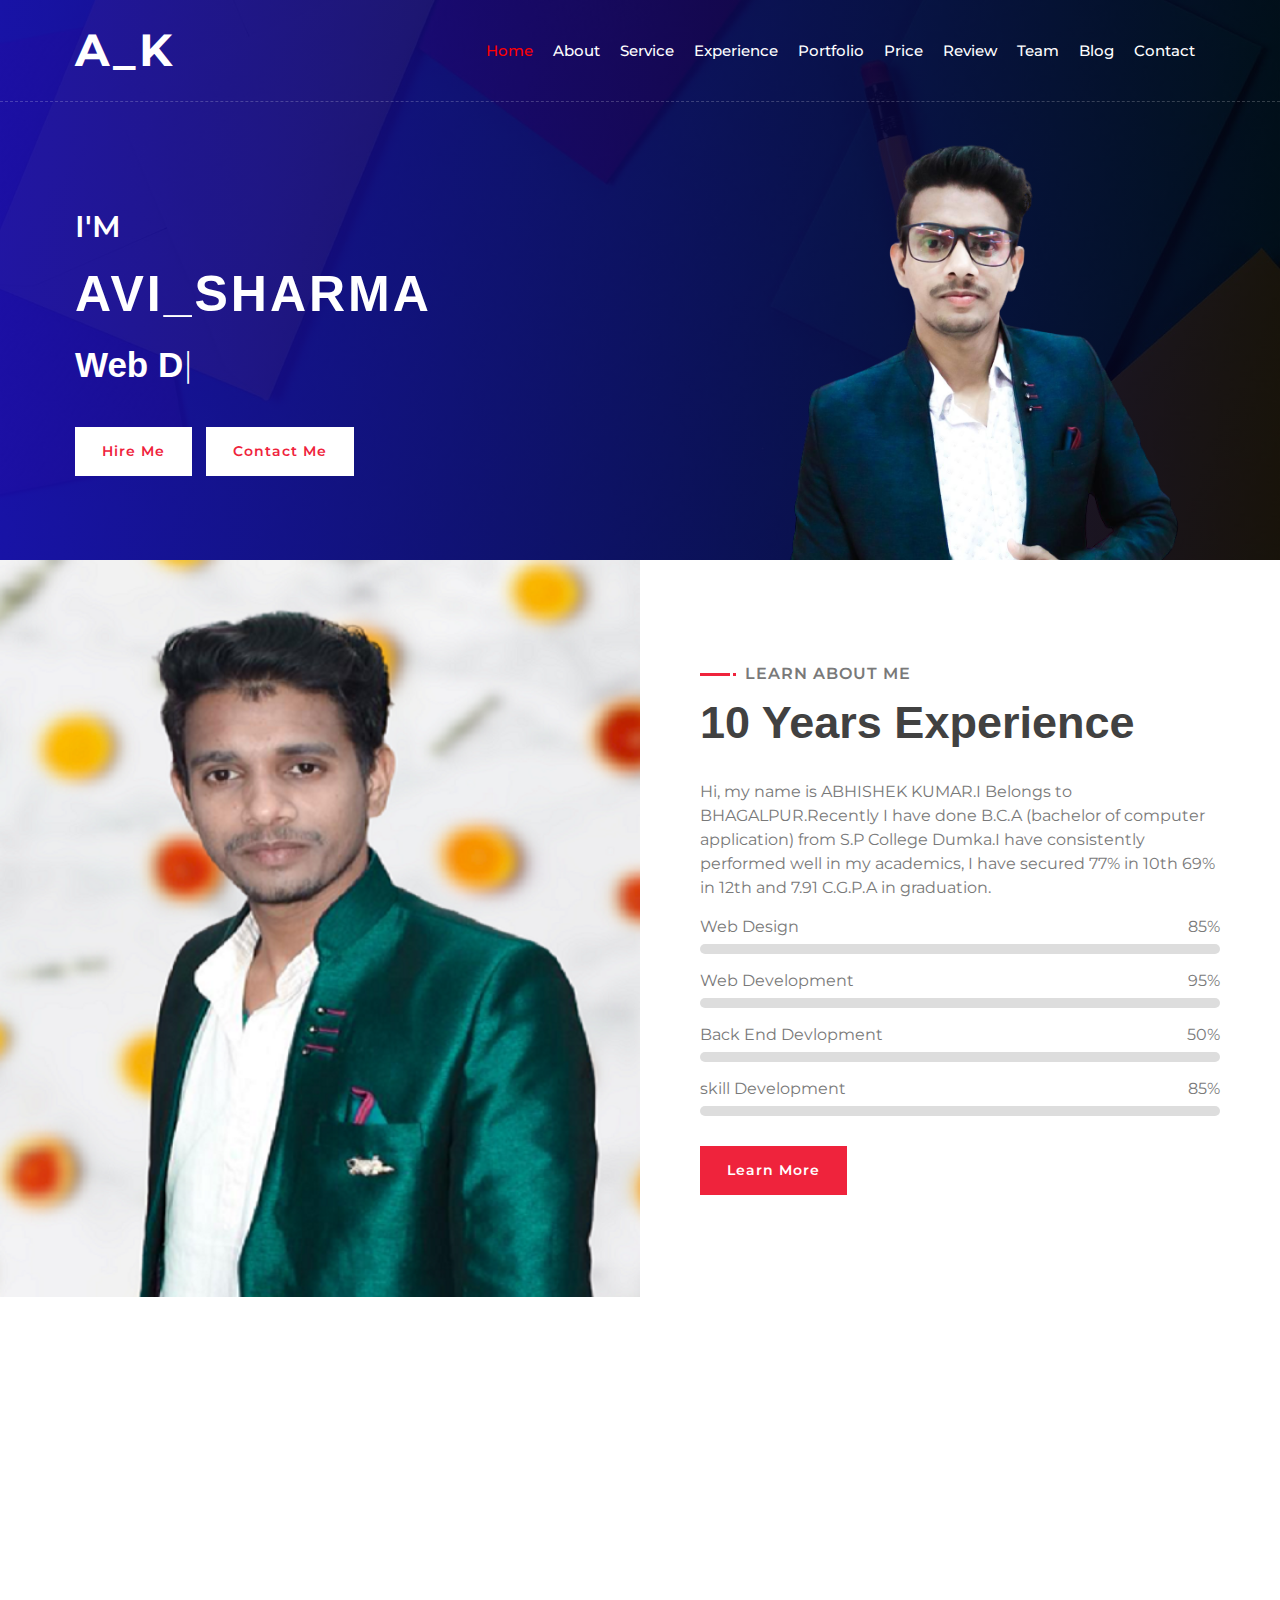
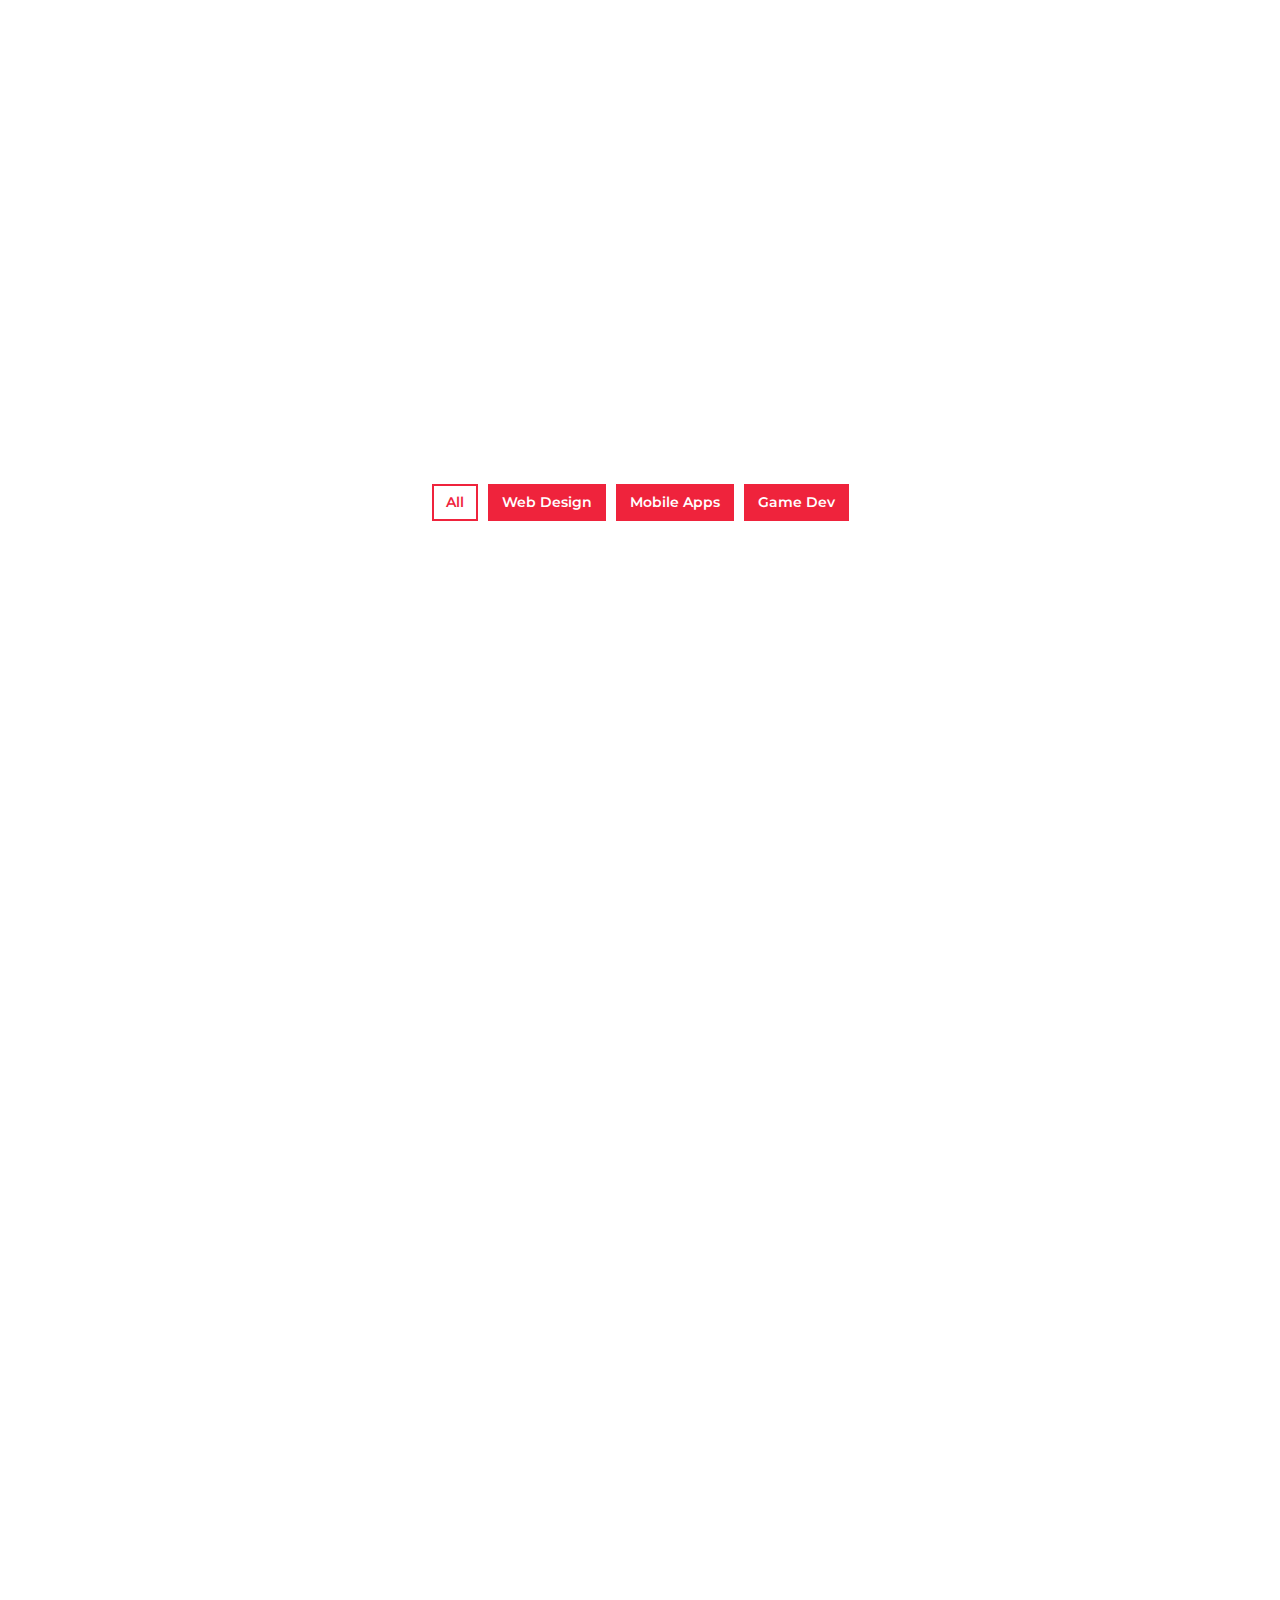
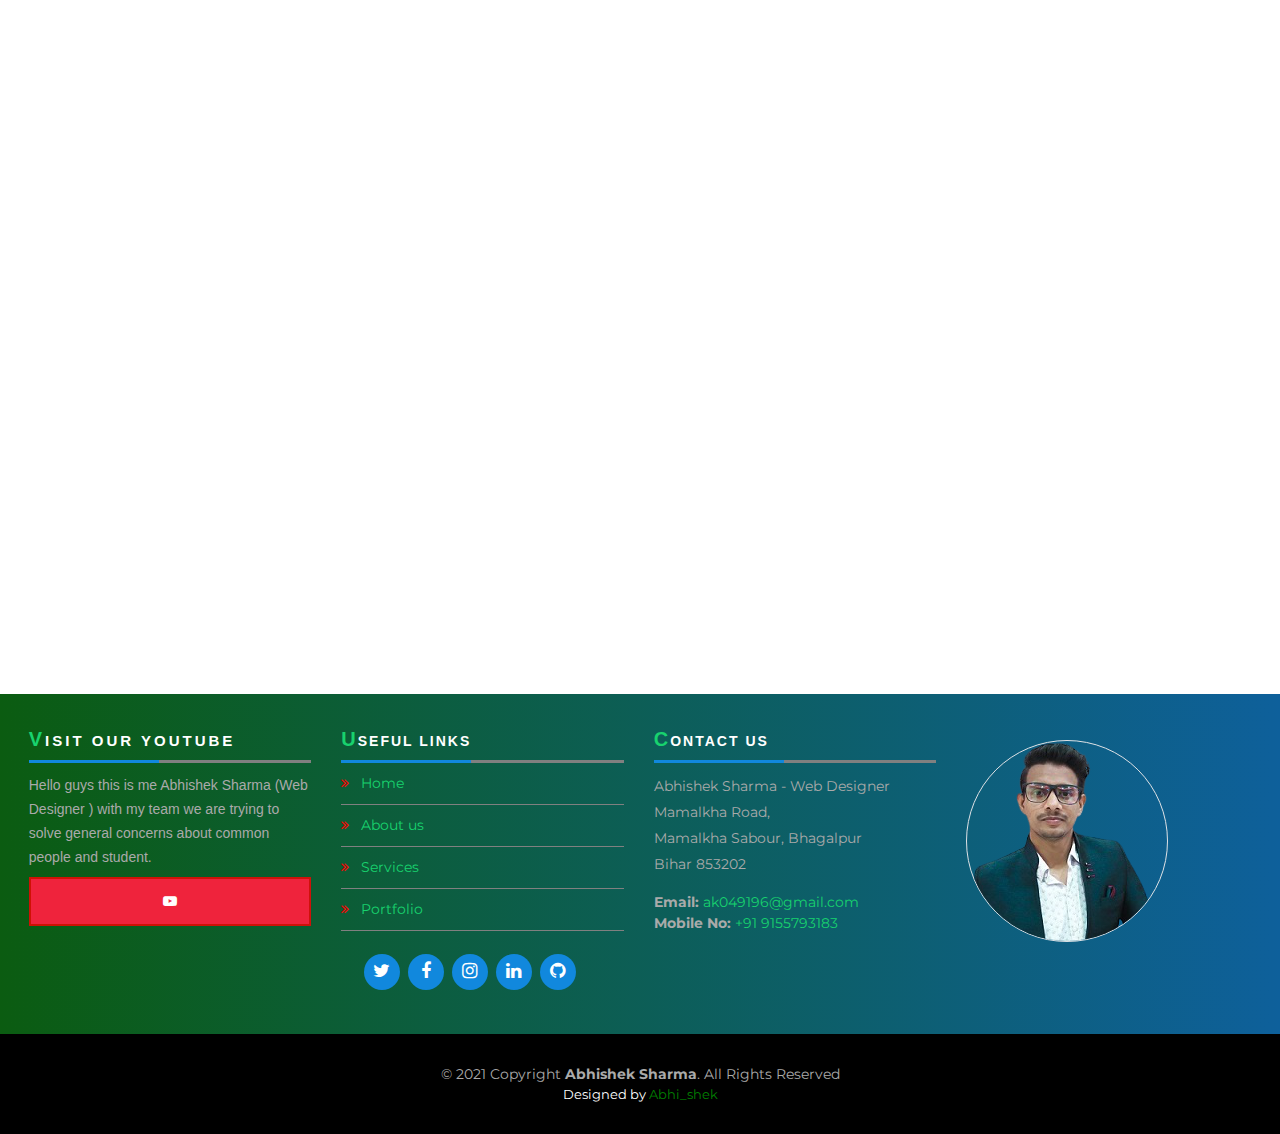
==== index.html @ 97dd0972 "abhishek" ====
<!DOCTYPE html>
<html lang="en">
    <head>
        <meta charset="utf-8">
        <title>Abhishek sharma</title>
        <meta content="width=device-width, initial-scale=1.0" name="viewport">
        <meta content="ABHISHEK KUMAR" name="keywords">
        <meta content="ABHISHEK KUMAR" name="description">

        <!-- Favicon -->

        <link href="img/favicon.png" rel="icon">

        <!-- Google Font -->
        <link href="https://fonts.googleapis.com/css2?family=Montserrat:wght@300;400;500;600;700&display=swap" rel="stylesheet">

        <!-- CSS Libraries -->
        <link href="https://stackpath.bootstrapcdn.com/bootstrap/4.4.1/css/bootstrap.min.css" rel="stylesheet">
        <link href="https://cdnjs.cloudflare.com/ajax/libs/font-awesome/5.10.0/css/all.min.css" rel="stylesheet">
        <link href="lib/animate/animate.min.css" rel="stylesheet">
        <link href="lib/owlcarousel/assets/owl.carousel.min.css" rel="stylesheet">
        <link href="lib/lightbox/css/lightbox.min.css" rel="stylesheet">
        <link rel="stylesheet" href="https://cdnjs.cloudflare.com/ajax/libs/font-awesome/4.7.0/css/font-awesome.min.css">
        <link rel="stylesheet" href="https://www.w3schools.com/w3css/4/w3.css">

        <!-- Template Stylesheet -->
        <link href="css/style.css" rel="stylesheet">
    </head>

    <body data-spy="scroll" data-target=".navbar" data-offset="51">
        <!-- Nav Bar Start -->
        <div class="navbar navbar-expand-lg bg-light navbar-light">
            <div class="container-fluid">
                <a href="index.html" class="navbar-brand">A_K</a>
                <button type="button" class="navbar-toggler" data-toggle="collapse" data-target="#navbarCollapse">
                    <span class="navbar-toggler-icon"></span>
                </button>

                <div class="collapse navbar-collapse justify-content-between" id="navbarCollapse">
                    <div class="navbar-nav ml-auto">
                        <a href="#home" class="nav-item nav-link active">Home</a>
                        <a href="#about" class="nav-item nav-link">About</a>
                        <a href="#service" class="nav-item nav-link">Service</a>
                        <a href="#experience" class="nav-item nav-link">Experience</a>
                        <a href="#portfolio" class="nav-item nav-link">Portfolio</a>
                        <a href="#price" class="nav-item nav-link">Price</a>
                        <a href="#review" class="nav-item nav-link">Review</a>
                        <a href="#team" class="nav-item nav-link">Team</a>
                        <a href="#blog" class="nav-item nav-link">Blog</a>
                        <a href="#contact" class="nav-item nav-link">Contact</a>
                    </div>
                </div>
            </div>
        </div>
        <!-- Nav Bar End -->


        <!-- Hero Start -->
        <div class="hero" id="home">
            <div class="container-fluid">
                <div class="row align-items-center">
                    <div class="col-sm-12 col-md-6">
                        <div class="hero-content">
                            <div class="hero-text">
                                <p>I'M</p>
                                <h1>AVI_SHARMA</h1>
                                <h2></h2>
                                <div class="typed-text">Web Designer, Web Developer, Front End Developer, Back End Developer</div>
                            </div>
                            <div class="hero-btn">
                                <a class="btn" href="#contact">Hire Me</a>
                                <a class="btn" href="#contact">Contact Me</a>
                            </div>
                        </div>
                    </div>
                    <div class="col-sm-12 col-md-6 d-none d-md-block">
                        <div class="hero-image">
                            <img src="img/hero.png" alt="Hero Image">
                        </div>
                    </div>
                </div>
            </div>
        </div>
        <!-- Hero End -->


        <!-- About Start -->
        <div class="about wow fadeInUp" data-wow-delay="0.1s" id="about">
            <div class="container-fluid">
                <div class="row align-items-center">
                    <div class="col-lg-6">
                        <div class="about-img">
                            <img src="img/about.png" alt="Image">
                        </div>
                    </div>
                    <div class="col-lg-6">
                        <div class="about-content">
                            <div class="section-header text-left">
                                <p>Learn About Me</p>
                                <h2>10 Years Experience</h2>
                            </div>
                            <div class="about-text">
                                <p>
                                   Hi, my name is ABHISHEK KUMAR.I Belongs to BHAGALPUR.Recently I have done B.C.A (bachelor of computer application) from S.P College Dumka.I have consistently performed well in my academics, I have secured 77% in 10th 69% in 12th and 7.91 C.G.P.A in graduation.
                                </p>
                            </div>
                            <div class="skills">
                                <div class="skill-name">
                                    <p>Web Design</p><p>85%</p>
                                </div>
                                <div class="progress">
                                    <div class="progress-bar" role="progressbar" aria-valuenow="85" aria-valuemin="0" aria-valuemax="100"></div>
                                </div>
                                <div class="skill-name">
                                    <p>Web Development</p><p>95%</p>
                                </div>
                                <div class="progress">
                                    <div class="progress-bar" role="progressbar" aria-valuenow="95" aria-valuemin="0" aria-valuemax="100"></div>
                                </div>
                                <div class="skill-name">
                                    <p>Back End Devlopment</p><p>50%</p>
                                </div>
                                <div class="progress">
                                    <div class="progress-bar" role="progressbar" aria-valuenow="50" aria-valuemin="0" aria-valuemax="50"></div>
                                </div>
                                <div class="skill-name">
                                    <p>skill Development</p><p>85%</p>
                                </div>
                                <div class="progress">
                                    <div class="progress-bar" role="progressbar" aria-valuenow="85" aria-valuemin="0" aria-valuemax="100"></div>
                                </div>
                            </div>
                            <a class="btn" href="#about">Learn More</a>
                        </div>
                    </div>
                </div>
            </div>
        </div>
        <!-- About End -->
        
        
        <!-- Service Start -->
        <div class="service" id="service">
            <div class="container">
                <div class="section-header text-center wow zoomIn" data-wow-delay="0.1s">
                    <p>What I do</p>
                    <h2>Awesome Quality Services</h2>
                </div>
                <div class="row">
                    <div class="col-lg-6 wow fadeInUp" data-wow-delay="0.0s">
                        <div class="service-item">
                            <div class="service-icon">
                                <i class="fa fa-laptop"></i>
                            </div>
                            <div class="service-text">
                                <h3>Web Design</h3>
                                <p>
                                    Web design encompasses many different skills and disciplines in the production and maintenance of websites.
                                </p>
                            </div>
                        </div>
                    </div>
                    <div class="col-lg-6 wow fadeInUp" data-wow-delay="0.2s">
                        <div class="service-item">
                            <div class="service-icon">
                                <i class="fa fa-globe"></i>
                            </div>
                            <div class="service-text">
                                <h3>Web Development</h3>
                                <p>
                                    Web development is the work involved in developing a website for the Internet or an intranet.
                                </p>
                            </div>
                        </div>
                    </div>
                    <div class="col-lg-6 wow fadeInUp" data-wow-delay="0.4s">
                        <div class="service-item">
                            <div class="service-icon">
                                <i class="fab fa-android"></i>
                            </div>
                            <div class="service-text">
                                <h3>Back End Development</h3>
                                <p>
                                    Back end development refers to the server side of an application and everything that communicates between the database and the browser.
                                </p>
                            </div>
                        </div>
                    </div>
                    <div class="col-lg-6 wow fadeInUp" data-wow-delay="0.6s">
                        <div class="service-item">
                            <div class="service-icon">
                                <i class="fab fa-apple"></i>
                            </div>
                            <div class="service-text">
                                <h3>RESPONSIVE WEB DESIGN</h3>
                                <p>
                                    Responsive web design is an approach to web design that makes web pages render well on a variety of devices and window or screen sizes from minimum to maximum
                                </p>
                            </div>
                        </div>
                    </div>
                </div>
            </div>
        </div>
        <!-- Service End -->
        
        
         <!-- Experience Start -->
        <div class="experience" id="experience">
            <div class="container">
                <header class="section-header text-center wow zoomIn" data-wow-delay="0.1s">
                    <p>My Resume</p>
                    <h2>Working Experience</h2>
                </header>
                <div class="timeline">
                    <div class="timeline-item left wow slideInLeft" data-wow-delay="0.1s">
                        <div class="timeline-text">
                            <div class="timeline-date">2014 - 2015</div>
                            <h2>10<sup>Th</sup> Pass Out</h2>
                            <h4>Tulsipur High School, Bihar 853202.</h4>
                            <p>
                                Course Type: Full Time, University/School: M High School Tulsipur, Board Of Education: State Board, Percentage: 77.2 %.
                            </p>
                        </div>
                    </div>
                    <div class="timeline-item right wow slideInRight" data-wow-delay="0.1s">
                        <div class="timeline-text">
                            <div class="timeline-date">2015 - 2017</div>
                            <h2>12<sup>Th</sup>science</h2>
                            <h4>Marwari College Bhagalpur, 812001.</h4>
                            <p>
                                Course Type: Full Time, University/School: Marwari College Bhagalpur, Board Of Education: B.S.E.B PATNA, Percentage: 68.4 %.
                            </p>
                        </div>
                    </div>
                    <div class="timeline-item left wow slideInLeft" data-wow-delay="0.1s">
                        <div class="timeline-text">
                            <div class="timeline-date">2017 - 2020</div>
                            <h2>Graduation(B.C.A)</h2>
                            <h4>S.P College Dumka, 814101</h4>
                            <p>
                                Course Type: Full Time, University/School: S.P College Dumka , Board Of Education: S.K.M.U Dumka, Percentage: 73 %.
                            </p>
                        </div>
                    </div>
                    <div class="timeline-item right wow slideInRight" data-wow-delay="0.1s">
                        <div class="timeline-text">
                            <div class="timeline-date">2020 - 2023</div>
                            <h2>Post Graducation(M.C.A)</h2>
                            <h4>Graphic Era University, Dehradun</h4>
                            <p>
                                I have 6 Month Computer Application Experience.
                            </p>
                        </div>
                    </div>
                </div>
            </div>
        </div>
        <!-- Job Experience End -->
        
        
        <!-- Banner Start -->
        <div class="banner wow zoomIn" data-wow-delay="0.1s">
            <div class="container">
                <div class="section-header text-center">
                    <p>Reasonable Price</p>
                    <h2>Get A <span>Special</span> Price</h2>
                </div>
                <div class="container banner-text">
                    <p>
                        Lorem ipsum dolor sit amet, consectetur adipiscing elit. Phasellus nec pretium mi. Curabitur facilisis ornare velit non vulputate. Aliquam metus tortor, auctor id gravida condimentum, viverra quis sem. Curabitur non nisl nec nisi scelerisque maximus. 
                    </p>
                    <a class="btn">Pricing Plan</a>
                </div>
            </div>
        </div>
        <!-- Banner End -->


        <!-- Portfolio Start -->
        <div class="portfolio" id="portfolio">
            <div class="container">
                <div class="section-header text-center wow zoomIn" data-wow-delay="0.1s">
                    <p>My Portfolio</p>
                    <h2>My Excellent Portfolio</h2>
                </div>
                <div class="row">
                    <div class="col-12">
                        <ul id="portfolio-filter">
                            <li data-filter="*" class="filter-active">All</li>
                            <li data-filter=".filter-1">Web Design</li>
                            <li data-filter=".filter-2">Mobile Apps</li>
                            <li data-filter=".filter-3">Game Dev</li>
                        </ul>
                    </div>
                </div>
                <div class="row portfolio-container">
                    <div class="col-lg-4 col-md-6 col-sm-12 portfolio-item filter-1 wow fadeInUp" data-wow-delay="0.0s">
                        <div class="portfolio-wrap">
                            <div class="portfolio-img">
                                <img src="img/portfolio-1.jpg" alt="Image">
                            </div>
                            <div class="portfolio-text">
                                <h3>HELMET MAN INDIA </h3>
                                <a class="btn" href="img/portfolio-1.jpg" data-lightbox="portfolio">+</a>
                            </div>
                        </div>
                    </div>
                    <div class="col-lg-4 col-md-6 col-sm-12 portfolio-item filter-2 wow fadeInUp" data-wow-delay="0.2s">
                        <div class="portfolio-wrap">
                            <div class="portfolio-img">
                                <img src="img/portfolio-2.jpg" alt="Image">
                            </div>
                            <div class="portfolio-text">
                                <h3>Product Landing Page</h3>
                                <a class="btn" href="img/portfolio-2.jpg" data-lightbox="portfolio">+</a>
                            </div>
                        </div>
                    </div>
                    <div class="col-lg-4 col-md-6 col-sm-12 portfolio-item filter-3 wow fadeInUp" data-wow-delay="0.4s">
                        <div class="portfolio-wrap">
                            <div class="portfolio-img">
                                <img src="img/portfolio-3.jpg" alt="Image">
                            </div>
                            <div class="portfolio-text">
                                <h3>JavaScript quiz game</h3>
                                <a class="btn" href="img/portfolio-3.jpg" data-lightbox="portfolio">+</a>
                            </div>
                        </div>
                    </div>
                    <div class="col-lg-4 col-md-6 col-sm-12 portfolio-item filter-1 wow fadeInUp" data-wow-delay="0.6s">
                        <div class="portfolio-wrap">
                            <div class="portfolio-img">
                                <img src="img/portfolio-4.jpg" alt="Image">
                            </div>
                            <div class="portfolio-text">
                                <h3>JavaScript drawing</h3>
                                <a class="btn" href="img/portfolio-4.jpg" data-lightbox="portfolio">+</a>
                            </div>
                        </div>
                    </div>
                    <div class="col-lg-4 col-md-6 col-sm-12 portfolio-item filter-2 wow fadeInUp" data-wow-delay="0.8s">
                        <div class="portfolio-wrap">
                            <div class="portfolio-img">
                                <img src="img/portfolio-5.jpg" alt="Image">
                            </div>
                            <div class="portfolio-text">
                                <h3>Social Mobile Apps</h3>
                                <a class="btn" href="img/portfolio-5.jpg" data-lightbox="portfolio">+</a>
                            </div>
                        </div>
                    </div>
                    <div class="col-lg-4 col-md-6 col-sm-12 portfolio-item filter-3 wow fadeInUp" data-wow-delay="1s">
                        <div class="portfolio-wrap">
                            <div class="portfolio-img">
                                <img src="img/portfolio-6.jpg" alt="Image">
                            </div>
                            <div class="portfolio-text">
                                <h3>Company Website</h3>
                                <a class="btn" href="img/portfolio-6.jpg" data-lightbox="portfolio">+</a>
                            </div>
                        </div>
                    </div>
                </div>
            </div>
        </div>
        <!-- Portfolio End -->
        
        
        <!-- Banner Start -->
        <div class="banner wow zoomIn" data-wow-delay="0.1s">
            <div class="container">
                <div class="section-header text-center">
                    <p>Awesome Discount</p>
                    <h2>Get <span>30%</span> Discount</h2>
                </div>
                <div class="container banner-text">
                    <p>
                        Lorem ipsum dolor sit amet, consectetur adipiscing elit. Phasellus nec pretium mi. Curabitur facilisis ornare velit non vulputate. Aliquam metus tortor, auctor id gravida condimentum, viverra quis sem. Curabitur non nisl nec nisi scelerisque maximus. 
                    </p>
                    <a class="btn">Order Now</a>
                </div>
            </div>
        </div>
        <!-- Banner End -->
        
        
        <!-- Price Start -->
        <div class="price" id="price">
            <div class="container">
                <div class="section-header text-center wow zoomIn" data-wow-delay="0.1s">
                    <p>Pricing Plan</p>
                    <h2>Affordable Price</h2>
                </div>
                <div class="row">
                    <div class="col-md-4 wow fadeInUp" data-wow-delay="0.5s">
                        <div class="price-item">
                            <div class="price-header">
                                <div class="price-title">
                                    <h2>Basic</h2>
                                </div>
                                <div class="price-prices">
                                    <h2><small>$</small>49<span>/ mo</span></h2>
                                </div>
                            </div>
                            <div class="price-body">
                                <div class="price-description">
                                    <ul>
                                        <li>Bootstrap 4</li>
                                        <li>Font Awesome 5</li>
                                        <li>Responsive Design</li>
                                        <li>Browser Compatibility</li>
                                        <li>Easy To Use</li>
                                    </ul>
                                </div>
                            </div>
                            <div class="price-footer">
                                <div class="price-action">
                                    <a class="btn" href="">Order Now</a>
                                </div>
                            </div>
                        </div>
                    </div>
                    <div class="col-md-4 wow fadeInUp" data-wow-delay="0.0s">
                        <div class="price-item featured-item">
                            <div class="price-header">
                                <div class="price-title">
                                    <h2>Standard</h2>
                                </div>
                                <div class="price-prices">
                                    <h2><small>$</small>99<span>/ mo</span></h2>
                                </div>
                            </div>
                            <div class="price-body">
                                <div class="price-description">
                                    <ul>
                                        <li>Bootstrap 4</li>
                                        <li>Font Awesome 5</li>
                                        <li>Responsive Design</li>
                                        <li>Browser Compatibility</li>
                                        <li>Easy To Use</li>
                                    </ul>
                                </div>
                            </div>
                            <div class="price-footer">
                                <div class="price-action">
                                    <a class="btn" href="">Order Now</a>
                                </div>
                            </div>
                        </div>
                    </div>
                    <div class="col-md-4 wow fadeInUp" data-wow-delay="0.5s">
                        <div class="price-item">
                            <div class="price-header">
                                <div class="price-title">
                                    <h2>Premium</h2>
                                </div>
                                <div class="price-prices">
                                    <h2><small>$</small>149<span>/ mo</span></h2>
                                </div>
                            </div>
                            <div class="price-body">
                                <div class="price-description">
                                    <ul>
                                        <li>Bootstrap 4</li>
                                        <li>Font Awesome 5</li>
                                        <li>Responsive Design</li>
                                        <li>Browser Compatibility</li>
                                        <li>Easy To Use</li>
                                    </ul>
                                </div>
                            </div>
                            <div class="price-footer">
                                <div class="price-action">
                                    <a class="btn" href="">Order Now</a>
                                </div>
                            </div>
                        </div>
                    </div>
                </div>
            </div>
        </div>
        <!-- Price End -->
        
        
        <!-- Testimonial Start -->
        <div class="testimonial wow fadeInUp" data-wow-delay="0.1s" id="review">
            <div class="container">
                <div class="testimonial-icon">
                    <i class="fa fa-quote-left"></i>
                </div>
                <div class="owl-carousel testimonials-carousel">
                    <div class="testimonial-item">
                        <div class="testimonial-img">
                            <img src="img/testimonial-1.jpg" alt="Image">
                        </div>
                        <div class="testimonial-text">
                            <p>
                                Lorem ipsum dolor sit amet consec adipis elit. Etiam accums lacus eget velit tincid, quis suscip justo dictum. Lorem ipsum dolor sit amet consec adipis elit.
                            </p>
                            <h3>Customer Name</h3>
                            <h4>Profession</h4>
                        </div>
                    </div>
                    <div class="testimonial-item">
                        <div class="testimonial-img">
                            <img src="img/testimonial-2.jpg" alt="Image">
                        </div>
                        <div class="testimonial-text">
                            <p>
                                Lorem ipsum dolor sit amet consec adipis elit. Etiam accums lacus eget velit tincid, quis suscip justo dictum. Lorem ipsum dolor sit amet consec adipis elit.
                            </p>
                            <h3>Customer Name</h3>
                            <h4>Profession</h4>
                        </div>
                    </div>
                    <div class="testimonial-item">
                        <div class="testimonial-img">
                            <img src="img/testimonial-3.jpg" alt="Image">
                        </div>
                        <div class="testimonial-text">
                            <p>
                                Lorem ipsum dolor sit amet consec adipis elit. Etiam accums lacus eget velit tincid, quis suscip justo dictum. Lorem ipsum dolor sit amet consec adipis elit.
                            </p>
                            <h3>Customer Name</h3>
                            <h4>Profession</h4>
                        </div>
                    </div>
                </div>
            </div>
        </div>
        <!-- Testimonial End -->


        <!-- Team Start -->
        <div class="team" id="team">
            <div class="container">
                <div class="section-header text-center wow zoomIn" data-wow-delay="0.1s">
                    <p>My Team</p>
                    <h2>Expert Team Members</h2>
                </div>
                <div class="row">
                    <div class="col-lg-6 wow fadeInUp" data-wow-delay="0.0s">
                        <div class="team-item">
                            <div class="team-img">
                                <img src="img/team-1.jpg" alt="Image">
                            </div>
                            <div class="team-text">
                                <h2>Mollie Ross</h2>
                                <h4>Web Designer</h4>
                                <p>
                                    Lorem ipsum dolor sit amet consec adipis elit. Etiam accum lacus
                                </p>
                                <div class="team-social">
                                    <a class="btn" href=""><i class="fab fa-twitter"></i></a>
                                    <a class="btn" href=""><i class="fab fa-facebook-f"></i></a>
                                    <a class="btn" href=""><i class="fab fa-linkedin-in"></i></a>
                                    <a class="btn" href=""><i class="fab fa-instagram"></i></a>
                                </div>
                            </div>
                        </div>
                    </div>
                    <div class="col-lg-6 wow fadeInUp" data-wow-delay="0.2s">
                        <div class="team-item">
                            <div class="team-img">
                                <img src="img/team-2.jpg" alt="Image">
                            </div>
                            <div class="team-text">
                                <h2>Dylan Adams</h2>
                                <h4>Web Developer</h4>
                                <p>
                                    Lorem ipsum dolor sit amet consec adipis elit. Etiam accum lacus
                                </p>
                                <div class="team-social">
                                    <a class="btn" href=""><i class="fab fa-twitter"></i></a>
                                    <a class="btn" href=""><i class="fab fa-facebook-f"></i></a>
                                    <a class="btn" href=""><i class="fab fa-linkedin-in"></i></a>
                                    <a class="btn" href=""><i class="fab fa-instagram"></i></a>
                                </div>
                            </div>
                        </div>
                    </div>
                    <div class="col-lg-6 wow fadeInUp" data-wow-delay="0.4s">
                        <div class="team-item">
                            <div class="team-img">
                                <img src="img/team-3.jpg" alt="Image">
                            </div>
                            <div class="team-text">
                                <h2>Jennifer Page</h2>
                                <h4>Apps Designer</h4>
                                <p>
                                    Lorem ipsum dolor sit amet consec adipis elit. Etiam accum lacus
                                </p>
                                <div class="team-social">
                                    <a class="btn" href=""><i class="fab fa-twitter"></i></a>
                                    <a class="btn" href=""><i class="fab fa-facebook-f"></i></a>
                                    <a class="btn" href=""><i class="fab fa-linkedin-in"></i></a>
                                    <a class="btn" href=""><i class="fab fa-instagram"></i></a>
                                </div>
                            </div>
                        </div>
                    </div>
                    <div class="col-lg-6 wow fadeInUp" data-wow-delay="0.6s">
                        <div class="team-item">
                            <div class="team-img">
                                <img src="img/team-4.jpg" alt="Image">
                            </div>
                            <div class="team-text">
                                <h2>Josh Dunn</h2>
                                <h4>Apps Developer</h4>
                                <p>
                                    Lorem ipsum dolor sit amet consec adipis elit. Etiam accum lacus
                                </p>
                                <div class="team-social">
                                    <a class="btn" href=""><i class="fab fa-twitter"></i></a>
                                    <a class="btn" href=""><i class="fab fa-facebook-f"></i></a>
                                    <a class="btn" href=""><i class="fab fa-linkedin-in"></i></a>
                                    <a class="btn" href=""><i class="fab fa-instagram"></i></a>
                                </div>
                            </div>
                        </div>
                    </div>
                </div>
            </div>
        </div>
        <!-- Team End -->
        
        
        <!-- Contact Start -->
        <div class="contact wow fadeInUp" data-wow-delay="0.1s" id="contact">
            <div class="container-fluid">
                <div class="container">
                    <div class="row align-items-center">
                        <div class="col-md-4"></div>
                        <div class="col-md-8">
                            <div class="contact-form">
                                <div id="success"></div>
                                <form name="sentMessage" id="contactForm" novalidate="novalidate">
                                    <div class="control-group">
                                        <input type="text" class="form-control" id="name" placeholder="Your Name" required="required" data-validation-required-message="Please enter your name" />
                                        <p class="help-block"></p>
                                    </div>
                                    <div class="control-group">
                                        <input type="email" class="form-control" id="email" placeholder="Your Email" required="required" data-validation-required-message="Please enter your email" />
                                        <p class="help-block"></p>
                                    </div>
                                    <div class="control-group">
                                        <input type="text" class="form-control" id="subject" placeholder="Subject" required="required" data-validation-required-message="Please enter a subject" />
                                        <p class="help-block"></p>
                                    </div>
                                    <div class="control-group">
                                        <textarea class="form-control" id="message" placeholder="Message" required="required" data-validation-required-message="Please enter your message"></textarea>
                                        <p class="help-block"></p>
                                    </div>
                                    <div>
                                        <button class="btn" type="submit" id="sendMessageButton">Send Message</button>
                                    </div>
                                </form>
                            </div>
                        </div>
                    </div>
                </div>
            </div>
        </div>
        <!-- Contact End -->


        <!-- Blog Start -->
        <div class="blog" id="blog">
            <div class="container">
                <div class="section-header text-center wow zoomIn" data-wow-delay="0.1s">
                    <p>From Blog</p>
                    <h2>Latest Articles</h2>
                </div>
                <div class="row">
                    <div class="col-lg-6">
                        <div class="blog-item wow fadeInUp" data-wow-delay="0.1s">
                            <div class="blog-img">
                                <img src="img/blog-1.jpg" alt="Blog">
                            </div>
                            <div class="blog-text">
                                <h2>Lorem ipsum dolor sit amet</h2>
                                <div class="blog-meta">
                                    <p><i class="far fa-user"></i>Admin</p>
                                    <p><i class="far fa-list-alt"></i>Web Design</p>
                                    <p><i class="far fa-calendar-alt"></i>01-Jan-2045</p>
                                    <p><i class="far fa-comments"></i>5</p>
                                </div>
                                <p>
                                    Lorem ipsum dolor sit amet elit. Nullam commodo mattis mi. Nullam eu erat lectus. Proin viverra risus vitae luctus. Proin ut ante, vitae sapien. Fusce sem ac erat rhoncus, ornare mattis nisl massa et eros vitae pulvin
                                </p>
                                <a class="btn" href="">Read More <i class="fa fa-angle-right"></i></a>
                            </div>
                        </div>
                    </div>
                    <div class="col-lg-6">
                        <div class="blog-item wow fadeInUp" data-wow-delay="0.3s">
                            <div class="blog-img">
                                <img src="img/blog-2.jpg" alt="Blog">
                            </div>
                            <div class="blog-text">
                                <h2>Lorem ipsum dolor sit amet</h2>
                                <div class="blog-meta">
                                    <p><i class="far fa-user"></i>Admin</p>
                                    <p><i class="far fa-list-alt"></i>Apps Design</p>
                                    <p><i class="far fa-calendar-alt"></i>01-Jan-2045</p>
                                    <p><i class="far fa-comments"></i>10</p>
                                </div>
                                <p>
                                    Lorem ipsum dolor sit amet elit. Nullam commodo mattis mi. Nullam eu erat lectus. Proin viverra risus vitae luctus. Proin ut ante, vitae sapien. Fusce sem ac erat rhoncus, ornare mattis nisl massa et eros vitae pulvin
                                </p>
                                <a class="btn" href="">Read More <i class="fa fa-angle-right"></i></a>
                            </div>
                        </div>
                    </div>
                </div>
            </div>
        </div>
        <!-- Blog End -->


        <!-- Footer Start -->
        <footer id="footer" >
            <div class="footer-top">
              <div class="container-fluid m-lg-1">
                <div class="row">
                  <div class="col-lg-3 col-md-6 footer-info">
                    <h4 style="font-size: 15px;font-weight: 700;letter-spacing: 3px;">Visit our youtube</h4>
                    <p>Hello guys this is me Abhishek Sharma (Web Designer ) with my team we are trying to solve general concerns about common people and student.
                      </p>
                    <a href="" class="btn btn-block mt-2 w3-hover-shadow" target="_blank" style="background:rgba(255, 0, 0,0.8);color:white"><i class="fa fa-youtube-play" aria-hidden="true"></i></a>
                  </div>
                  <div class="col-lg-3 col-md-6 footer-links ">
                    <h4>Useful Links</h4>
                    <ul>
                      <li><i class="fa fa-angle-double-right"></i> <a href="index.html" class="js-scroll">Home</a></li>
                      <li><i class="fa fa-angle-double-right"></i> <a href="#about" class="js-scroll">About us</a></li>
                      <li><i class="fa fa-angle-double-right"></i> <a href="#service" class="js-scroll">Services</a></li>
                      <li><i class="fa fa-angle-double-right"></i> <a href="#portfolio" class="js-scroll">Portfolio</a></li>
                    </ul>
                    <div class="social-links mt-4 ml-4">
                      <a href="https://twitter.com/Abhishe92434847" class="twitter" target="_blank"><i class="fa fa-twitter"></i></a>
                      <a href="https://www.facebook.com/ak049196" class="facebook" target="_blank"><i class="fa fa-facebook"></i></a>
                      <a href="https://www.instagram.com/avi_abhi_shek_" class="instagram" target="_blank"><i class="fa fa-instagram"></i></a>
                      <a href="https://www.linkedin.com/in/abhishek-kumar-649356211" class="linkedin" target="_blank"><i class="fa fa-linkedin"></i></a>
                      <a href="https://github.com/Abhi049196/Abhi049196.git" class="github" target="_blank"><i class="fa fa-github"></i></a>
                    </div>
                  </div>
                  <div class="col-lg-3 col-md-6 footer-contact">
                    <h4>Contact Us</h4>
                    <p>Abhishek Sharma - Web Designer <br>
                      Mamalkha Road, <br>
                      Mamalkha Sabour, Bhagalpur<br>
                      Bihar 853202 <br></p>
                    
                    <strong>Email:</strong> <a href="mailto:ak049196@gmail.com"> ak049196@gmail.com</a><br>
                    <strong>Mobile No:</strong> <a href="tel:9155793183"> +91 9155793183</a><br>
                  </p>
                </div>
                <div class="col-lg-3 col-md-6">
                  <img src="img/logo.png" alt="" class="img-fluid w3-hide-small w3-hide-medium rounded-circle border mt-4">
                </div>
              </div>
            </div>
          </div>
          <div class="container">
            <div class="copyright">
              &copy; 2021 Copyright <strong>Abhishek Sharma</strong>. All Rights Reserved
            </div>
            <div class="credits">
              Designed by <a href="http://abhishekkumarsharma.xyz/" target="_blank">Abhi_shek</a>
            </div>
          </div>
          </footer>
        <!-- Footer End -->
        
        
        <!-- Back to top button -->
        <a href="#" class="btn back-to-top"><i class="fa fa-chevron-up"></i></a>
        
        
        <!-- Pre Loader -->
        <div id="loader" class="show">
            <div class="loader"></div>
        </div>

        
        <!-- JavaScript Libraries -->
        <script src="https://code.jquery.com/jquery-3.4.1.min.js"></script>
        <script src="https://stackpath.bootstrapcdn.com/bootstrap/4.4.1/js/bootstrap.bundle.min.js"></script>
        <script src="lib/easing/easing.min.js"></script>
        <script src="lib/wow/wow.min.js"></script>
        <script src="lib/waypoints/waypoints.min.js"></script>
        <script src="lib/typed/typed.min.js"></script>
        <script src="lib/owlcarousel/owl.carousel.min.js"></script>
        <script src="lib/isotope/isotope.pkgd.min.js"></script>
        <script src="lib/lightbox/js/lightbox.min.js"></script>
        
        <!-- Contact Javascript File -->
        <script src="mail/jqBootstrapValidation.min.js"></script>
        <script src="mail/contact.js"></script>

        <!-- Template Javascript -->
        <script src="js/main.js"></script>
    </body>
</html>
---- css/style.css ----
/*******************************/
/********* General CSS *********/
/*******************************/
body {
    color: #797979;
    background: #ffffff;
    font-family: 'Montserrat', sans-serif;
}

h1,
h2, 
h3, 
h4,
h5, 
h6 {
    color: #414141;
}

a {
    color: #313131;
    transition: .3s;
}

a:hover,
a:active,
a:focus {
    color: #EF233C;
    outline: none;
    text-decoration: none;
}

.btn:focus,
.form-control:focus {
    box-shadow: none;
}

.container-fluid {
    max-width: 1366px;
}

.btn {
    padding: 12px 25px;
    font-size: 14px;
    font-weight: 600;
    letter-spacing: 1px;
    color: #ffffff;
    background: #EF233C;
    border: 2px solid transparent;
    border-radius: 0;
    box-shadow: inset 0 0 0 50px #EF233C;
    transition: ease-out 0.3s;
    -webkit-transition: ease-out 0.3s;
    -moz-transition: ease-out 0.3s;
}

.btn:hover {
    color: #EF233C;
    background: transparent;
    box-shadow: inset 0 0 0 0 #EF233C;
    border-color: #EF233C;
}

#loader {
    position: fixed;
    top: 0;
    right: 0;
    bottom: 0;
    left: 0;
    display: flex;
    align-items: center;
    justify-content: center;
    background: #ffffff;
    opacity: 0;
    visibility: hidden;
    -webkit-transition: opacity .3s ease-out, visibility 0s linear .3s;
    -o-transition: opacity .3s ease-out, visibility 0s linear .3s;
    transition: opacity .3s ease-out, visibility 0s linear .3s;
    z-index: 999;
}

#loader.show {
    -webkit-transition: opacity .6s ease-out, visibility 0s linear 0s;
    -o-transition: opacity .6s ease-out, visibility 0s linear 0s;
    transition: opacity .6s ease-out, visibility 0s linear 0s;
    visibility: visible;
    opacity: 1;
}

#loader .loader {
    position: relative;
    width: 45px;
    height: 45px;
    border: 5px solid #dddddd;
    border-top: 5px solid #EF233C;
    border-radius: 50%;
    -webkit-animation: spin 2s linear infinite;
    animation: spin 2s linear infinite;
}

@-webkit-keyframes spin {
    0% { -webkit-transform: rotate(0deg); }
    100% { -webkit-transform: rotate(360deg); }
}

@keyframes spin {
    0% { transform: rotate(0deg); }
    100% { transform: rotate(360deg); }
}

.back-to-top {
    position: fixed;
    display: none;
    width: 44px;
    height: 44px;
    padding: 8px 0;
    text-align: center;
    line-height: 1;
    font-size: 22px;
    right: 15px;
    bottom: 15px;
    z-index: 9;
}

.back-to-top i {
    color: #ffffff;
}

.back-to-top:hover i {
    color: #414141;
}


/**********************************/
/*********** Nav Bar CSS **********/
/**********************************/
.navbar {
    position: relative;
    transition: .5s;
    z-index: 999;
}

.navbar.nav-sticky {
    position: fixed;
    top: 0;
    width: 100%;
    box-shadow: 0 2px 5px rgba(0, 0, 0, .3);
}

.navbar .navbar-brand {
    margin: 0;
    font-size: 45px;
    line-height: 0px;
    font-weight: 700;
    letter-spacing: 2px;
    transition: .5s;
    
}

.navbar .navbar-brand img {
    max-width: 100%;
    max-height: 40px;
}

.navbar .dropdown-menu {
    margin-top: 0;
    border: 0;
    border-radius: 0;
    background: #f8f9fa;
}

@media (min-width: 992px) {
    .navbar {
        position: absolute;
        width: 100%;
        padding: 30px 60px;
        background: transparent !important;
        border-bottom: 1px dashed rgba(256, 256, 256, .2);
        z-index: 9;
    }
    
    .navbar.nav-sticky {
        padding: 10px 60px;
        background: #ffffff !important;
    }
    
    .navbar .navbar-brand {
        color: #ffffff;
    }
    
    .navbar.nav-sticky .navbar-brand {
        color: #EF233C;
    }

    .navbar-light .navbar-nav .nav-link,
    .navbar-light .navbar-nav .nav-link:focus {
        padding: 10px 10px 8px 10px;
        color: #ffffff;
        font-size: 15px;
        font-weight: 500;
    }
    
    .navbar-light.nav-sticky .navbar-nav .nav-link,
    .navbar-light.nav-sticky .navbar-nav .nav-link:focus {
        color: #414141;
    }

    .navbar-light .navbar-nav .nav-link:hover,
    .navbar-light .navbar-nav .nav-link.active {
        color: red;
    }
    
    .navbar-light.nav-sticky .navbar-nav .nav-link:hover,
    .navbar-light.nav-sticky .navbar-nav .nav-link.active {
        color: #EF233C;
    }
}

@media (max-width: 991.98px) {   
    .navbar {
        padding: 15px;
        background: #ffffff !important;
    }
    
    .navbar .navbar-brand {
        color: #EF233C;
    }
    
    .navbar .navbar-nav {
        margin-top: 15px;
    }
    
    .navbar a.nav-link {
        padding: 5px;
    }
    
    .navbar .dropdown-menu {
        box-shadow: none;
    }
}


/*******************************/
/********** Hero CSS ***********/
/*******************************/
.hero {
    position: relative;
    width: 100%;
    margin-bottom: 45px;
    padding: 120px 0 0 0;
    overflow: hidden;
    background: linear-gradient(90deg, rgba(25,13,163,.96) 0%, rgba(1,4,7,.9) 100%), url(../img/hero-bg.jpg);
    background-position: center;
    background-repeat: no-repeat;
    background-size: cover;
}

.hero .container-fluid {
    padding: 0;
}

.hero .hero-image {
    position: relative;
    text-align: right;
    padding-right: 75px;
}

.hero .hero-image img {
    max-width: 80%;
    max-height: 80%;
}

.hero .hero-content {
    position: relative;
    padding-left: 75px;
    display: flex;
    align-items: flex-start;
    justify-content: center;
    flex-direction: column;
}

.hero .hero-text p {
    color: #ffffff;
    font-size: 30px;
    font-weight: 600;
    margin-bottom: 15px;
}

.hero .hero-text h1 {
    color: #ffffff;
    font-size: 50px;
    font-weight: 700;
    letter-spacing: 3px;
    margin-bottom: 15px;
    
}

.hero .hero-text h2 {
    display: inline-block;
    margin: 0;
    height: 35px;
    color: #ffffff;
    font-size: 35px;
    font-weight: 600;
}

.hero .hero-text .typed-text {
    display: none;
}

.hero .hero-text .typed-cursor {
    font-size: 35px;
    font-weight: 300;
    color: #ffffff;
}

.hero .hero-btn .btn {
    margin-top: 35px;
    color: #EF233C;
    background: #ffffff;
    box-shadow: inset 0 0 0 50px #ffffff;
}

.hero .hero-btn .btn:hover {
    color: #ffffff;
    background: transparent;
    box-shadow: inset 0 0 0 0 #ffffff;
    border-color: #ffffff;
}

.hero .hero-btn .btn:first-child {
    margin-right: 10px;
}

@media (max-width: 991.98px) {
    .hero {
        padding-top: 60px;
    }
    
    .hero .hero-content {
        padding: 0 15px;
    }
    
    .hero .hero-text p {
        font-size: 20px;
    }
    
    .hero .hero-text h1 {
        font-size: 45px;
    }
    
    .hero .hero-text h2 {
        font-size: 25px;
        height: 25px;
    }
    
    .hero .hero-btn .btn {
        padding: 12px 30px;
        letter-spacing: 1px;
    }
}

@media (max-width: 767.98px) {
    .hero {
        padding-top: 60px;
        padding-bottom: 60px;
    }
    
    .hero,
    .hero .hero-text,
    .hero .hero-btn {
        width: 100%;
        text-align: center;
    }
    
    .hero .hero-text p {
        font-size: 18px;
    }
    
    .hero .hero-text h1 {
        font-size: 35px;
    }
    
    .hero .hero-text h2 {
        font-size: 22px;
        height: 22px;
    }
    
    .hero .hero-btn .btn {
        padding: 10px 15px;
        letter-spacing: 1px;
    }
}

@media (max-width: 575.98px) {
    .hero .hero-text p {
        font-size: 16px;
    }
    
    .hero .hero-text h1 {
        font-size: 30px;
    }
    
    .hero .hero-text h2 {
        font-size: 18px;
        height: 18px;
    }
    
    .hero .hero-btn .btn {
        padding: 8px 10px;
        letter-spacing: 0;
    }
}


/*******************************/
/******* Section Header ********/
/*******************************/
.section-header {
    position: relative;
    margin-bottom: 45px;
}

.section-header p {
    display: inline-block;
    margin: 0 30px;
    margin-bottom: 10px;
    padding-left: 15px;
    position: relative;
    font-size: 16px;
    font-weight: 600;
    letter-spacing: 1px;
    text-transform: uppercase;
    background: #ffffff;
}

.section-header p::before {
    position: absolute;
    content: "";
    height: 3px;
    top: 11px;
    right: 0;
    left: -30px;
    background: #EF233C;
    z-index: -1;
}

.section-header p::after {
    position: absolute;
    content: "";
    width: 3px;
    height: 3px;
    top: 11px;
    left: 3px;
    background: #EF233C;
    z-index: 1;
}

.section-header h2 {
    margin: 0;
    position: relative;
    font-size: 45px;
    font-weight: 700;
}

@media (max-width: 767.98px) {
    .section-header h2 {
        font-size: 30px;
    }
}


/*******************************/
/********** About CSS **********/
/*******************************/
.about {
    position: relative;
    width: 100%;
    margin: -45px 0 45px 0;
}

.about .col-lg-6 {
    padding: 0;
}

.about .section-header {
    margin-bottom: 30px;
}

.about .about-img {
    position: relative;
    height: 100%;
}

.about .about-img img {
    position: relative;
    width: 100%;
    height: 100%;
    object-fit: cover;
}

.about .about-content {
    padding: 0 60px;
}

.about .about-text p {
    font-size: 16px;
}

.about .skills {
    margin-bottom: 30px;
}

.about .skill-name {
    margin-top: 15px;
}

.about .skill-name p {
    display: inline-block;
    margin-bottom: 5px;
    font-size: 16px;
    font-weight: 400;
}

.about .skill-name p:last-child {
    float: right;
}

.about .progress {
    height: 10px;
    border-radius: 10px;
    background: #dddddd;
}

.about .progress .progress-bar {
    width: 0px;
    background: #EF233C;
    border-radius: 10px;
    transition: 2s;
}

.about .about-text a.btn {
    margin-top: 15px;
}

@media (max-width: 991.98px) {
    .about .about-content {
        padding: 45px 15px 0 15px;
    }
}


/*******************************/
/******* Experience CSS ********/
/*******************************/
.experience {
    position: relative;
    padding: 45px 0 15px 0;
}

.experience .timeline {
    position: relative;
    width: 100%;
}

.experience .timeline::after {
    content: '';
    position: absolute;
    width: 2px;
    background: red;
    top: 0;
    bottom: 0;
    left: 50%;
    margin-left: -1px;
}

.experience .timeline .timeline-item {
    position: relative;
    background: inherit;
    width: 50%;
    margin-bottom: 30px;
}

.experience .timeline .timeline-item.left {
    left: 0;
    padding-right: 30px;
}

.experience .timeline .timeline-item.right {
    left: 50%;
    padding-left: 30px;
}

.experience .timeline .timeline-item::after {
    content: '';
    position: absolute;
    width: 16px;
    height: 16px;
    top: 48px;
    right: -8px;
    background: red;
    border: 2px solid #EF233C;
    border-radius: 16px;
    z-index: 1;
}

.experience .timeline .timeline-item.right::after {
    left: -8px;
}

.experience .timeline .timeline-item::before {
  content: '';
  position: absolute;
  width: 0;
  height: 0;
  top: 46px;
  right: 10px;
  z-index: 1;
  border: 10px solid;
  border-color: transparent transparent transparent #dddddd;
}

.experience .timeline .timeline-item.right::before {
  left: 10px;
  border-color: transparent #dddddd transparent transparent;
}

.experience .timeline .timeline-date {
    position: absolute;
    width: 100%;
    top: 44px;
    font-size: 16px;
    font-weight: 600;
    color: #EF233C;
    text-transform: uppercase;
    letter-spacing: 1px;
    z-index: 1;
}

.experience .timeline .timeline-item.left .timeline-date {
    text-align: left;
    left: calc(100% + 55px);
}

.experience .timeline .timeline-item.right .timeline-date {
    text-align: right;
    right: calc(100% + 55px);
}

.experience .timeline .timeline-text {
    padding: 30px;
    background: #ffffff;
    position: relative;
    border-right: 5px solid #dddddd;
    box-shadow: 0 0 60px rgba(0, 0, 0, .08);
}

.experience .timeline .timeline-item.right .timeline-text {
    border-right: none;
    border-left: 5px solid #dddddd;
}

.experience .timeline .timeline-text h2 {
    margin: 0 0 5px 0;
    font-size: 22px;
    font-weight: 600;
}

.experience .timeline .timeline-text h4 {
    margin: 0 0 10px 0;
    font-size: 16px;
    font-style: italic;
    font-weight: 400;
}

.experience .timeline .timeline-text p {
    margin: 0;
    font-size: 16px;
}

@media (max-width: 767.98px) {
    .experience .timeline::after {
        left: 8px;
    }

    .experience .timeline .timeline-item {
        width: 100%;
        padding-left: 38px;
    }
    
    .experience .timeline .timeline-item.left {
        padding-right: 0;
    }
    
    .experience .timeline .timeline-item.right {
        left: 0%;
        padding-left: 38px;
    }

    .experience .timeline .timeline-item.left::after, 
    .experience .timeline .timeline-item.right::after {
        left: 0;
    }
    
    .experience .timeline .timeline-item.left::before,
    .experience .timeline .timeline-item.right::before {
        left: 18px;
        border-color: transparent #dddddd transparent transparent;
    }
    
    .experience .timeline .timeline-item.left .timeline-date,
    .experience .timeline .timeline-item.right .timeline-date {
        position: relative;
        top: 0;
        right: auto;
        left: 0;
        text-align: left;
        margin-bottom: 10px;
    }
    
    .experience .timeline .timeline-item.left .timeline-text,
    .experience .timeline .timeline-item.right .timeline-text {
        border-right: none;
        border-left: 5px solid #dddddd;
    }
}


/*******************************/
/********* Service CSS *********/
/*******************************/
.service {
    position: relative;
    width: 100%;
    padding: 45px 0 15px 0;
}

.service .service-item {
    position: relative;
    margin-bottom: 30px;
    display: flex;
    align-items: center;
    box-shadow: inset 0 0 0 0 transparent;
    transition: ease-out 0.5s;
}

.service .service-item:hover {
    box-shadow: inset 800px 0 0 0 #EF233C;
}

.service .service-icon {
    position: relative;
    width: 150px;
    min-height: 150px;
    display: flex;
    align-items: center;
    justify-content: center;
    border: 1px solid #EF233C;
    background: #ffffff;
}

.service .service-icon i {
    position: relative;
    font-size: 60px;
    color: #EF233C;
    transition: .3s;
}

.service .service-item:hover i {
    font-size: 75px;
}

.service .service-text {
    position: relative;
    width: calc(100% - 120px);
    padding: 0 30px;
}

.service .service-text h3 {
    margin-bottom: 10px;
    font-size: 20px;
    font-weight: 600;
    transition: 1s;
}

.service .service-text p {
    margin: 0;
    font-size: 16px;
    transition: 1s;
}

.service .service-item:hover .service-text h3,
.service .service-item:hover .service-text p {
    color: #ffffff;
}

@media (max-width: 575.98px) {
    .service .service-text h3 {
        font-size: 16px;
        margin-bottom: 5px;
    }
    
    .service .service-text p {
        font-size: 14px;
    }
}


/*******************************/
/******** Portfolio CSS ********/
/*******************************/
.portfolio {
    position: relative;
    padding: 45px 0 15px 0;
}

.portfolio #portfolio-filter {
    padding: 0;
    margin: -15px 0 25px 0;
    list-style: none;
    font-size: 0;
    text-align: center;
}

.portfolio #portfolio-filter li {
    cursor: pointer;
    display: inline-block;
    margin: 5px;
    padding: 6px 12px;
    font-size: 14px;
    font-weight: 600;
    color: #ffffff;
    background: #EF233C;
    border: 2px solid transparent;
    border-radius: 0;
    box-shadow: inset 0 0 0 50px #EF233C;
    transition: ease-out 0.3s;
    -webkit-transition: ease-out 0.3s;
    -moz-transition: ease-out 0.3s;
}

.portfolio #portfolio-filter li:hover,
.portfolio #portfolio-filter li.filter-active {
    color: #EF233C;
    background: transparent;
    box-shadow: inset 0 0 0 0 #EF233C;
    border-color: #EF233C;
}

.portfolio .portfolio-item {
    position: relative;
}

.portfolio .portfolio-wrap {
    position: relative;
    width: 100%;
}

.portfolio .portfolio-img {
    position: relative;
    overflow: hidden;
}

.portfolio .portfolio-img img {
    position: relative;
    width: 100%; 
    height: 100%; 
    object-fit: cover;
    transform: scale(1.1);
    transition: .5s;
}

.portfolio .portfolio-item:hover img {
    margin-left: 15px;
}

.portfolio .portfolio-text {
    position: relative;
    height: 60px;
    width: calc(100% - 30px);
    margin: -30px 15px 30px 15px;
    display: flex;
    align-items: center;
    background: #ffffff;
    box-shadow: 0 0 15px rgba(0, 0, 0, .12);
}

.portfolio .portfolio-text h3 {
    width: calc(100% - 70px);
    font-size: 18px;
    font-weight: 600;
    margin: 0 0 0 15px;
    white-space: nowrap;
    overflow: hidden;
}

.portfolio .portfolio-text a.btn {
    width: 50px;
    height: 50px;
    padding: 0 0 2px 1px;
    display: flex;
    align-items: center;
    justify-content: center;
    font-size: 45px;
    font-weight: 100;
}

.portfolio .portfolio-item:hover a.btn {
    color: #EF233C;
    background: transparent;
    box-shadow: inset 0 0 0 0 #EF233C;
    border-color: #EF233C;
}


/*******************************/
/********* Banner CSS **********/
/*******************************/
.banner {
    position: relative;
    width: 100%;
    margin: 45px 0;
    padding: 90px 0;
    background: #EF233C;
}

.banner .container {
    max-width: 750px;
    text-align: center;
}

.banner .section-header {
    margin-bottom: 20px;
}

.banner .section-header p {
    color: #414141;
    background: transparent;
}

.banner .section-header p::after {
    display: none;
}

.banner .section-header h2 {
    color: #ffffff;
}

.banner .section-header h2 span {
    color: #414141;
    font-size: 50px;
}

.banner .banner-text p {
    font-size: 18px;
    color: #ffffff;
}

.banner .banner-text .btn {
    margin-top: 15px;
    color: #EF233C;
    background: #ffffff;
    box-shadow: inset 0 0 0 50px #ffffff;
}

.banner .banner-text .btn:hover {
    color: #ffffff;
    background: transparent;
    box-shadow: inset 0 0 0 0 #ffffff;
    border-color: #ffffff;
}


/*******************************/
/********* Pricing CSS *********/
/*******************************/
.price {
    position: relative;
    width: 100%;
    padding: 45px 0 15px 0;
}

.price .row {
    padding: 0 15px;
}

.price .col-md-4 {
    padding: 0;
}

.price .price-item {
    position: relative;
    margin-bottom: 30px;
    background: #ffffff;
}

.price .featured-item {
    box-shadow: 0 0 30px rgba(0, 0, 0, .2);
    z-index: 1;
}

.price .price-header,
.price .price-body,
.price .price-footer {
    position: relative;
    text-align: center;
}

.price .price-header {
    padding: 45px 0 30px 0;
    color: #414141;
}

.price .price-item.featured-item .price-header {
    color: #EF233C;
}

.price .price-title h2 {
    font-size: 25px;
    font-weight: 400;
    text-transform: uppercase;
}

.price .price-prices h2 {
    font-size: 45px;
    font-weight: 700;
    margin-left: 10px;
}

.price .price-prices h2 small {
    position: absolute;
    font-size: 18px;
    font-weight: 400;
    margin-top: 9px;
    margin-left: -12px;
}

.price .price-prices h2 span {
    margin-left: 1px;
    font-size: 18px;
    font-weight: 400;
}

.price .price-item.featured-item h2 {
    color: #EF233C;
}

.price .price-body {
    padding: 0 0 20px 0;
}

.price .price-description ul {
    margin: 0;
    padding: 0;
    list-style: none;
}

.price .price-description ul li {
    padding: 0 0 20px 0;
}

.price .price-item .price-action {
    padding-bottom: 45px;
}

.price .price-item .price-action .btn {
    color: #ffffff;
    background: #414141;
    box-shadow: inset 0 0 0 50px #414141;
}

.price .price-item .price-action .btn:hover {
    color: #414141;
    background: transparent;
    box-shadow: inset 0 0 0 0 #414141;
    border-color: #414141;
}

.price .price-item.featured-item .price-action .btn {
    color: #ffffff;
    background: #EF233C;
    box-shadow: inset 0 0 0 50px #EF233C;
}

.price .price-item.featured-item .price-action .btn:hover {
    color: #EF233C;
    background: transparent;
    box-shadow: inset 0 0 0 0 #EF233C;
    border-color: #EF233C;
}


/*******************************/
/*********** Team CSS **********/
/*******************************/
.team {
    position: relative;
    width: 100%;
    padding: 45px 0 15px 0;
}

.team .team-item {
    position: relative;
    background: #ffffff;
    margin-bottom: 30px;
    display: flex;
    align-items: center;
    justify-content: flex-start;
    box-shadow: inset 0 0 0 0 transparent;
    transition: ease-out 0.5s;
}

.team .team-img {
    position: relative;
    width: 50%;
    overflow: hidden;
}

.team .team-img img {
    position: relative;
    width: 100%;
    transition: .5s;
}

.team .team-text {
    position: relative;
    width: 50%;
    padding: 0 30px;
}

.team .team-text h2 {
    color: #EF233C;
    font-size: 18px;
    font-weight: 600;
    margin-bottom: 5px;
    transition: 1s;
}

.team .team-text h4 {
    font-size: 14px;
    font-weight: 600;
    margin-bottom: 15px;
    transition: 1s;
}

.team .team-text p {
    margin-bottom: 20px;
    transition: 1s;
}

.team .team-social {
    position: relative;
    display: flex;
    align-items: center;
    justify-content: flex-start;
}

.team .team-social a.btn {
    width: 35px;
    height: 35px;
    padding: 0;
    display: flex;
    align-items: center;
    justify-content: center;
    font-size: 14px;
    font-weight: normal;
    margin-right: 5px;
}

.team .team-item:hover {
    box-shadow: inset 800px 0 0 0 #EF233C;
}

.team .team-item:hover .team-img img {
    transform: scale(1.2);
}

.team .team-item:hover .team-text h2,
.team .team-item:hover .team-text h4,
.team .team-item:hover .team-text p {
    color: #ffffff;
}

.team .team-item:hover .team-social a.btn {
    background: #ffffff;
}

.team .team-item:hover .team-social a.btn:hover {
    border-color: #ffffff;
}

@media(max-width: 575.98px) {
    .team .team-text {
        padding: 0 15px;
    }
    
    .team .team-text h2 {
        font-size: 16px;
        margin-bottom: 0;
    }

    .team .team-text h4 {
        margin-bottom: 5px;
    }

    .team .team-text p {
        font-size: 14px;
        line-height: 18px;
        margin-bottom: 10px;
    }
}


/*******************************/
/******* Testimonial CSS *******/
/*******************************/
.testimonial {
    position: relative;
    margin: 45px 0;
    padding: 90px 0;
    background: #EF233C;
}

.testimonial .container {
    max-width: 900px;
}

.testimonial .testimonial-icon {
    margin-bottom: 45px;
    text-align: center;
}

.testimonial .testimonial-icon i {
    font-size: 60px;
    color: rgba(256, 256, 256, .5);
}

.testimonial .testimonial-item {
    position: relative;
    margin: 0 15px;
    text-align: center;
}

.testimonial .testimonial-img {
    position: relative;
    margin-bottom: 15px;
    z-index: 1;
}

.testimonial .testimonial-item img {
    margin: 0 auto;
    width: 120px;
    padding: 10px;
    border: 5px dotted #ffffff;
    border-radius: 100px;
}

.testimonial .testimonial-text {
    position: relative;
    margin-top: -70px;
    padding: 65px 35px 30px 35px;
    text-align: center;
    background: #ffffff;
    border-radius: 500px;
}

.testimonial .testimonial-item p {
    font-size: 18px;
    font-style: italic;
}

.testimonial .testimonial-text h3 {
    color: #EF233C;
    font-size: 18px;
    font-weight: 600;
    margin-bottom: 10px;
}

.testimonial .testimonial-text h4 {
    color: #666666;
    font-size: 14px;
    margin-bottom: 0;
}

.testimonial .owl-dots {
    margin-top: 15px;
    text-align: center;
}

.testimonial .owl-dot {
    display: inline-block;
    margin: 0 5px;
    width: 12px;
    height: 12px;
    border-radius: 50%;
    background: rgba(256, 256, 256, .5);
}

.testimonial .owl-dot.active {
    background: #ffffff;
}


/*******************************/
/********* Contact CSS *********/
/*******************************/
.contact {
    position: relative;
    width: 100%;
    margin: 45px 0;
    background: #EF233C;
}

.contact .container-fluid {
    background: url(../img/contact.jpg) left center no-repeat;
    background-size: contain;
}

.contact .contact-form {
    position: relative;
    padding: 90px 0 90px 45px;
    background: #EF233C;
}

.contact .contact-form input {
    color: #ffffff;
    padding: 15px 0;
    background: none;
    border-radius: 0;
    border: none;
    border-bottom: 1px solid rgba(256, 256, 256, .5);
}

.contact .contact-form textarea {
    color: #ffffff;
    height: 90px;
    padding: 15px 0;
    background: none;
    border-radius: 0;
    border: none;
    border-bottom: 1px solid rgba(256, 256, 256, .5);
}

.contact .contact-form .form-control::placeholder {
    color: #ffffff;
    opacity: 1;
}

.contact .contact-form .form-control:-ms-input-placeholder,
.contact .contact-form .form-control::-ms-input-placeholder {
    color: #ffffff;
}

.contact .contact-form .btn {
    margin-top: 35px;
    color: #EF233C;
    background: #ffffff;
    box-shadow: inset 0 0 0 50px #ffffff;
}

.contact .contact-form .btn:hover {
    color: #ffffff;
    background: transparent;
    box-shadow: inset 0 0 0 0 #ffffff;
    border-color: #ffffff;
}

.contact .help-block ul {
    margin: 0;
    padding: 0;
    list-style-type: none;
    font-size: 14px;
    font-style: italic;
    color: #ffffff;
}

@media (max-width: 767.98px) {
    .contact .container-fluid {
        background: none;
    }
    
    .contact .contact-form {
        padding: 90px 0;
    }
}


/*******************************/
/*********** Blog CSS **********/
/*******************************/
.blog {
    position: relative;
    width: 100%;
    padding: 45px 0 15px 0;
}

.blog .blog-item {
    position: relative;
    margin-bottom: 30px;
}

.blog .blog-img {
    position: relative;
    width: 100%;
    overflow: hidden;
}

.blog .blog-img img {
    width: 100%;
    transition: .5s;
}

.blog .blog-item:hover img {
    transform: scale(1.1);
}

.blog .blog-text {
    position: relative;
    padding: 30px;
    border-right: 1px solid rgba(0, 0, 0, .07);
    border-bottom: 1px solid rgba(0, 0, 0, .07);
    border-left: 1px solid rgba(0, 0, 0, .07);
}

.blog .blog-text h2 {
    font-size: 25px;
    font-weight: 600;
}

.blog .blog-text p {
    margin-bottom: 10px;
}

.blog .blog-item a.btn {
    margin-top: 10px;
    padding: 8px 15px;
}

.blog .blog-item a.btn i {
    margin-left: 5px;
}

.blog .blog-meta {
    position: relative;
    display: flex;
    margin-bottom: 15px;
}

.blog .blog-meta p {
    margin: 0 10px 0 0;
    font-size: 13px;
}

.blog .blog-meta i {
    color: #414141;
    margin-right: 5px;
}

.blog .blog-meta p:last-child {
    margin: 0;
}


/*******************************/
/********* Footer CSS **********/
/*******************************/
#footer {
    background: #000;
    padding: 0 0 30px 0;
    color: #aaaaaa;
    font-size: 14px;
  }
  
  #footer .footer-top {
    background: rgb(25,13,163);
    background: linear-gradient(90deg, rgba(11,92,17,1) 0%, rgba(14,96,155,1) 100%);
    padding: 20px 20px 10px 10px;
  }
  
  #footer .footer-top .footer-info {
    margin-bottom: 30px;
  }
  
  #footer .footer-top .footer-links h4{letter-spacing: 2px;}
  #footer .footer-top .footer-contact h4{letter-spacing: 2px;}
  #footer .footer-top .footer-info p {
    font-size: 14px;
    line-height: 24px;
    margin-bottom: 0;
    font-family:'Raleway', sans-serif;
    color: #fffff;
  }
  
  #footer .footer-top .social-links a {
    font-size: 18px;
    display: inline-block;
    background: #18d!important;
    line-height: 1;
    padding: 8px 0;
    margin-right: 4px;
    border-radius: 50%;
    text-align: center;
    width: 36px;
    height: 36px;
    transition: 0.7s;
    color: white;
  }
  #footer .footer-top .social-links a:hover{
    background: green!important;
    color: #ffffff!important;
  }
  
  
  
  #footer .footer-top h4 {
    font-size: 14px;
    font-weight: bold;
    color: #fff;
    text-transform: uppercase;
    position: relative;
    padding-bottom: 12px;
  
  }
  
  #footer .footer-top h4::before, #footer .footer-top h4::after {
    content: '';
    position: absolute;
    left: 0;
    bottom: 0;
    height: 2px;
  }
  
  #footer .footer-top h4::before {
    right: 0;
    background: gray;
    height: 3px;
  }
  
  #footer .footer-top h4::after {
    background: #18d;
    width: 130px;
    height: 3px;
  }
  
  #footer .footer-top .footer-links {
    margin-bottom: 30px;
  }
  
  #footer .footer-top .footer-links ul {
    list-style: none;
    padding: 0;
    margin: 0;
  }
  
  #footer .footer-top .footer-links ul i {
    padding-right: 8px;
    color: red;
  }
  
  #footer .footer-top .footer-links ul li {
    border-bottom: 1px solid gray;
    padding: 10px 0;
  }
  
  #footer .footer-top .footer-links ul li:first-child {
    padding-top: 0;
  }
  
  #footer .footer-top .footer-links ul a {
    color: #18d26e;
  }
  
  #footer .footer-top .footer-links ul a:hover {
    color: green;
    transition: 0.3s;
  }
  
  #footer .footer-top .footer-contact {
    margin-bottom: 30px;
  }
  
  #footer .footer-top .footer-contact p {
    line-height: 26px;
    color: #fffff;
  }
  #footer .footer-top .footer-contact  a{color:#18d26e;}
  #footer .footer-top .footer-contact a:hover{ color: green;transition: 0.5s; }
  
  #footer .copyright {
    text-align: center;
    padding-top: 30px;
  }
  
  #footer .credits {
    text-align: center;
    font-size: 13px;
    color: #ffffff;
  }
  #footer .credits a{
    text-align: center;
    font-size: 13px;
    color: green;
  }
  #footer .footer-top h4::first-letter{color: #18d26e;font-size:20px;}
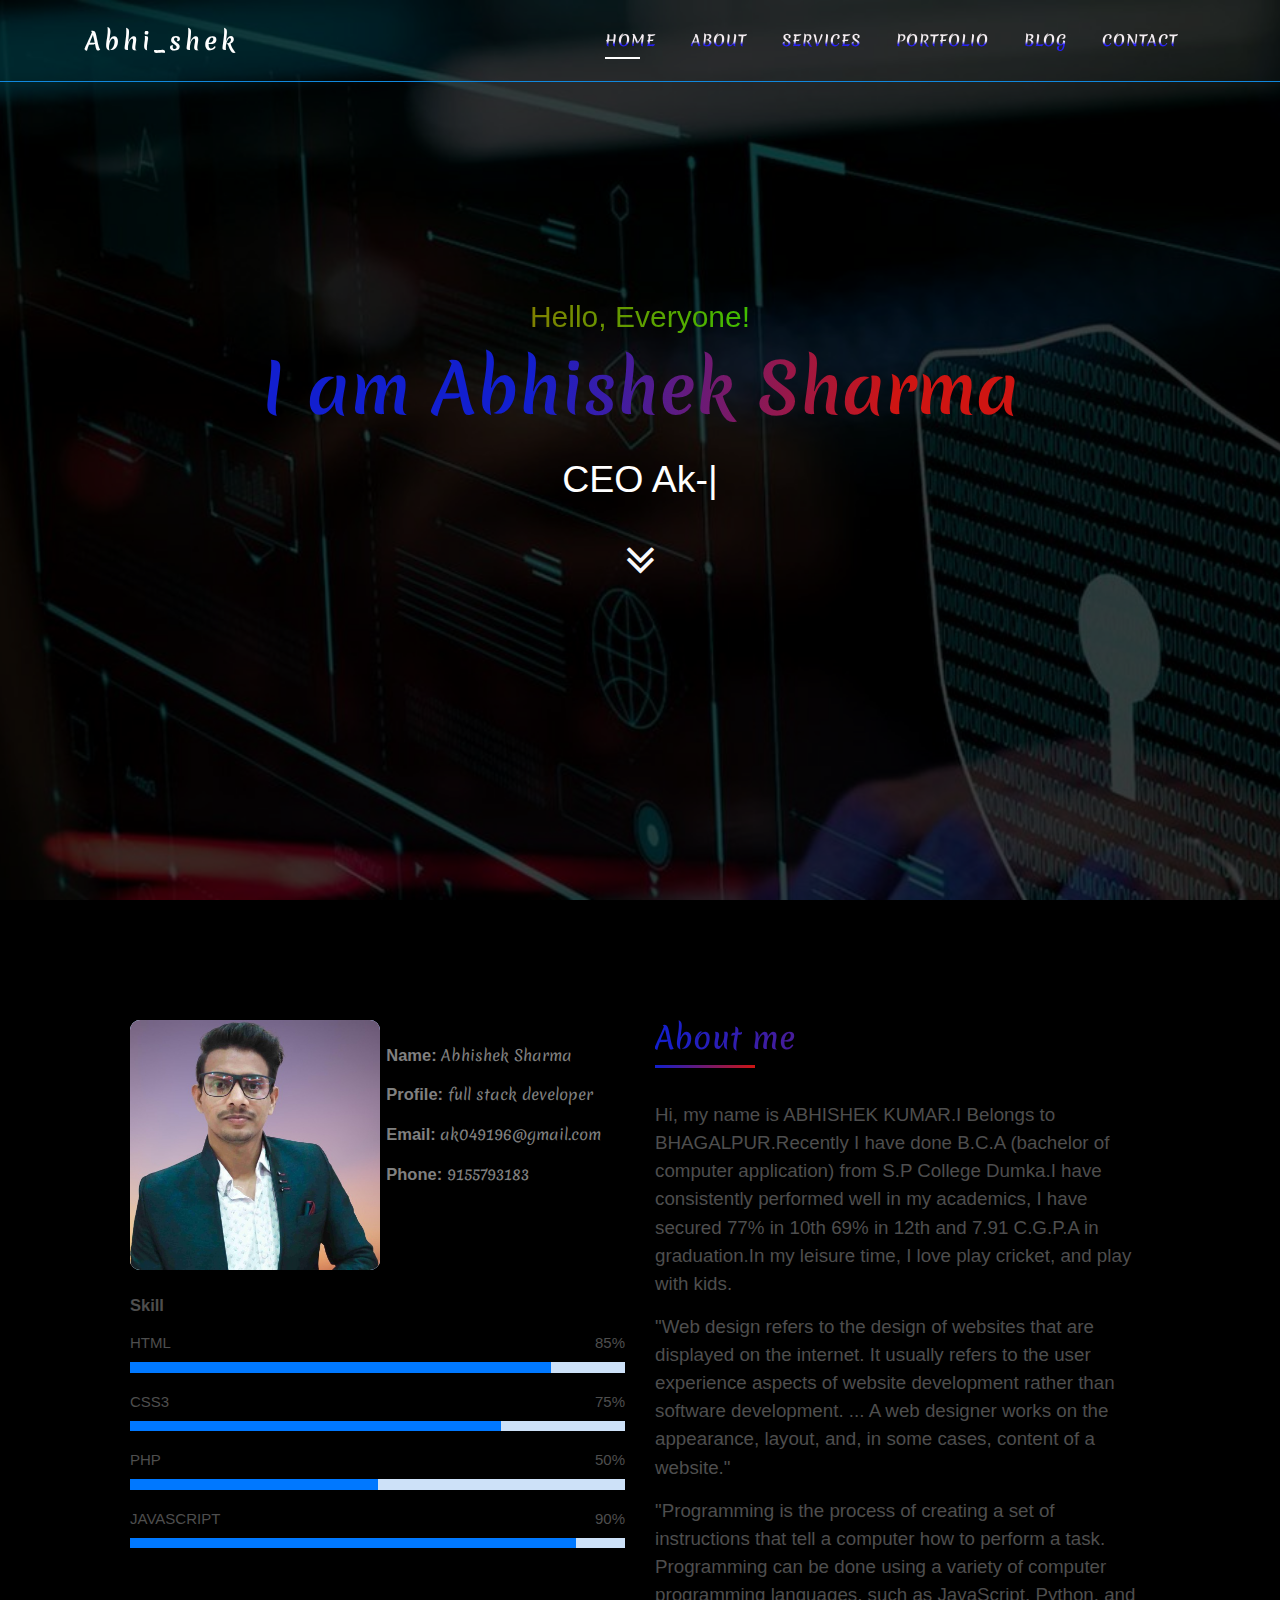
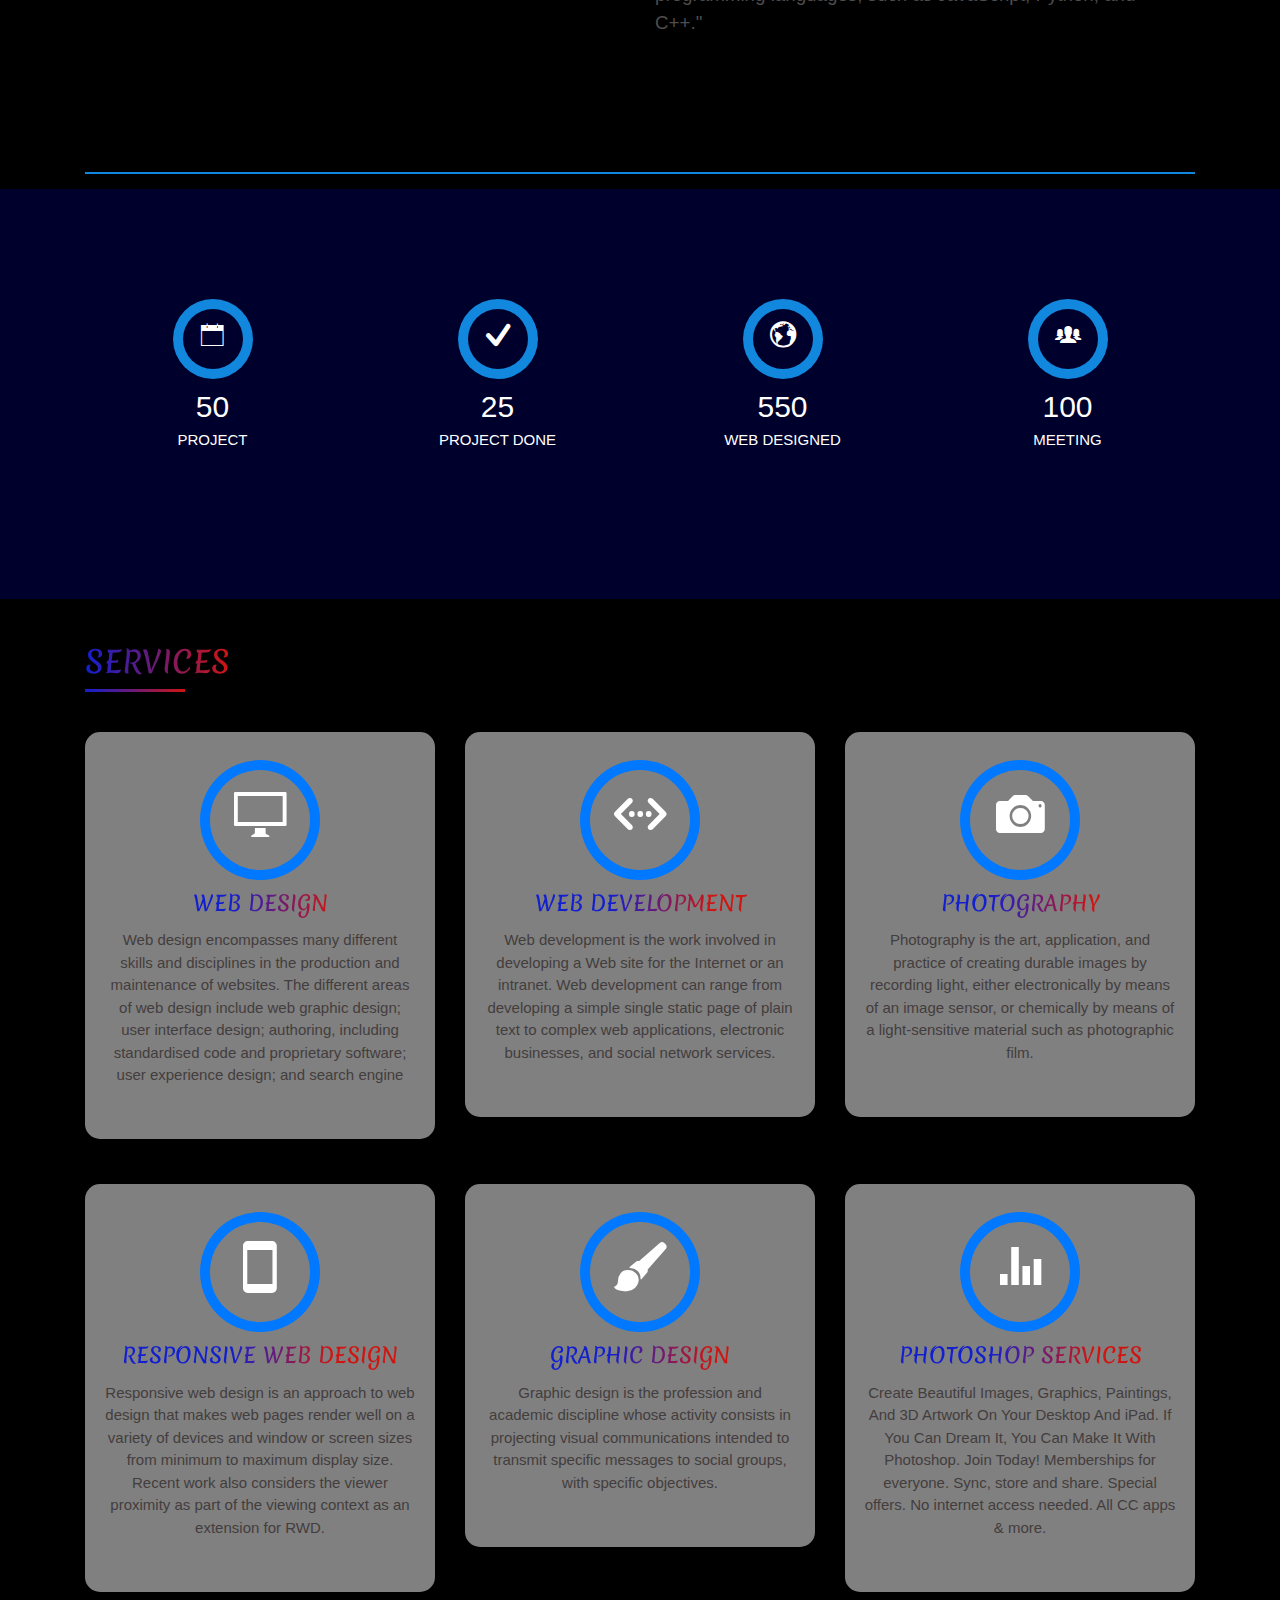
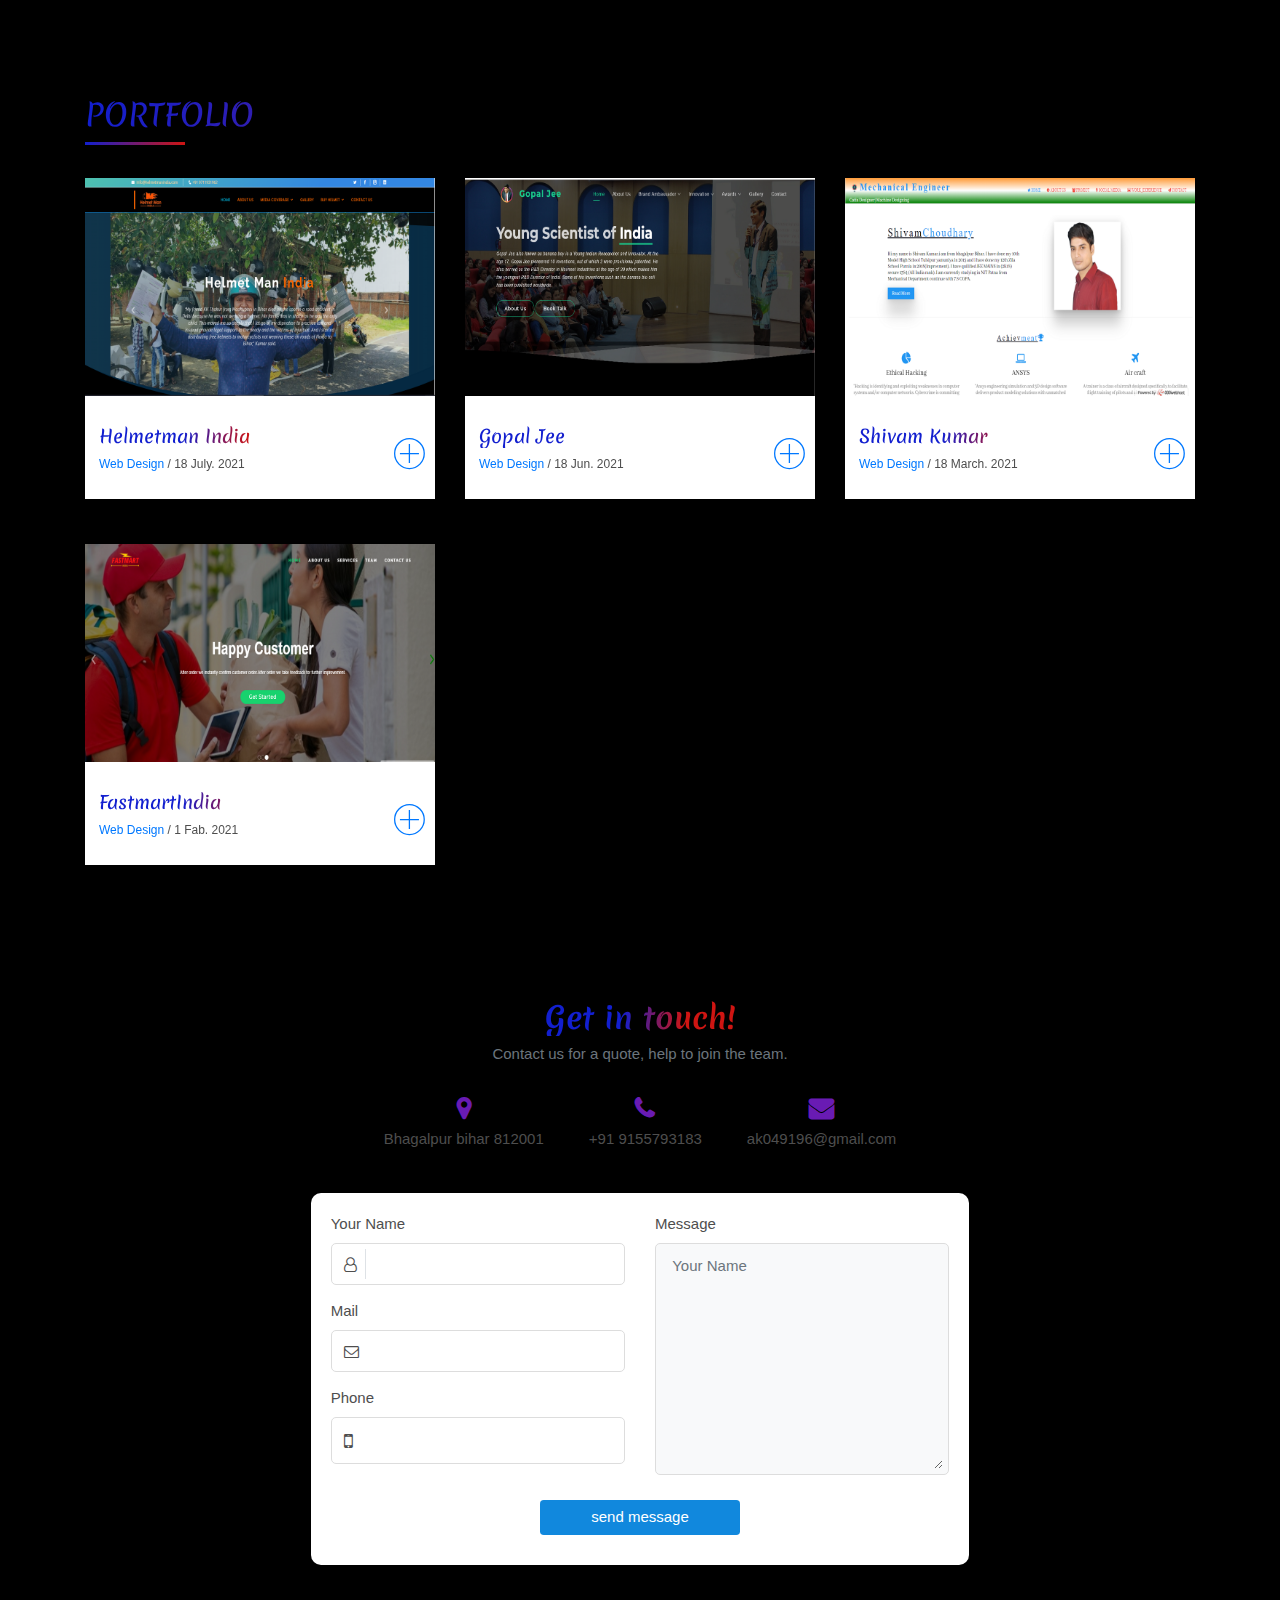
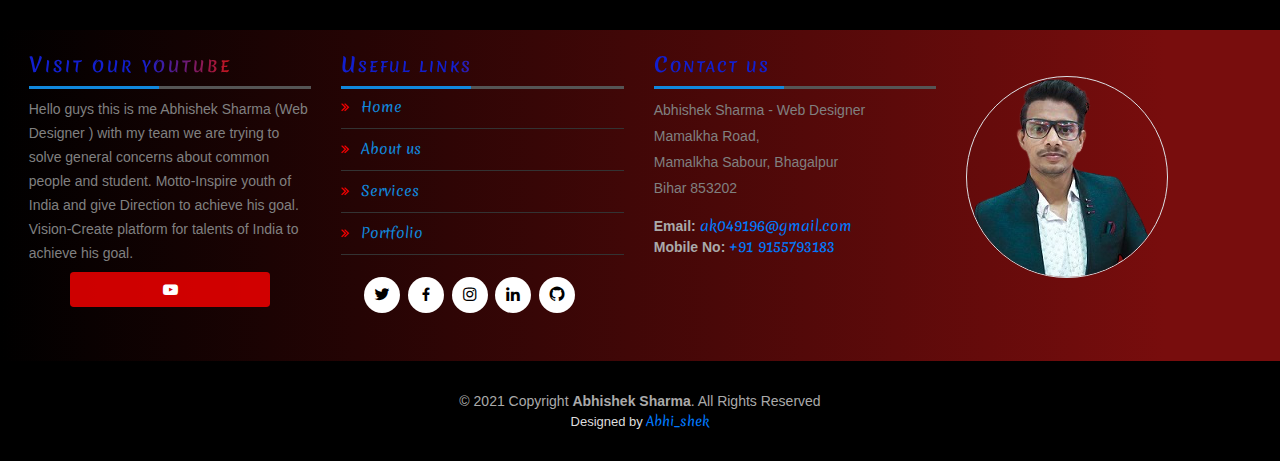
==== commit b34dab32: "abhi" ====
--- a/index.html
+++ b/index.html
@@ -1,806 +1,522 @@
 <!DOCTYPE html>
 <html lang="en">
-    <head>
-        <meta charset="utf-8">
-        <title>Abhishek sharma</title>
-        <meta content="width=device-width, initial-scale=1.0" name="viewport">
-        <meta content="ABHISHEK KUMAR" name="keywords">
-        <meta content="ABHISHEK KUMAR" name="description">
-
-        <!-- Favicon -->
-
-        <link href="img/favicon.png" rel="icon">
-
-        <!-- Google Font -->
-        <link href="https://fonts.googleapis.com/css2?family=Montserrat:wght@300;400;500;600;700&display=swap" rel="stylesheet">
-
-        <!-- CSS Libraries -->
-        <link href="https://stackpath.bootstrapcdn.com/bootstrap/4.4.1/css/bootstrap.min.css" rel="stylesheet">
-        <link href="https://cdnjs.cloudflare.com/ajax/libs/font-awesome/5.10.0/css/all.min.css" rel="stylesheet">
-        <link href="lib/animate/animate.min.css" rel="stylesheet">
-        <link href="lib/owlcarousel/assets/owl.carousel.min.css" rel="stylesheet">
-        <link href="lib/lightbox/css/lightbox.min.css" rel="stylesheet">
-        <link rel="stylesheet" href="https://cdnjs.cloudflare.com/ajax/libs/font-awesome/4.7.0/css/font-awesome.min.css">
-        <link rel="stylesheet" href="https://www.w3schools.com/w3css/4/w3.css">
-
-        <!-- Template Stylesheet -->
-        <link href="css/style.css" rel="stylesheet">
-    </head>
-
-    <body data-spy="scroll" data-target=".navbar" data-offset="51">
-        <!-- Nav Bar Start -->
-        <div class="navbar navbar-expand-lg bg-light navbar-light">
-            <div class="container-fluid">
-                <a href="index.html" class="navbar-brand">A_K</a>
-                <button type="button" class="navbar-toggler" data-toggle="collapse" data-target="#navbarCollapse">
-                    <span class="navbar-toggler-icon"></span>
-                </button>
-
-                <div class="collapse navbar-collapse justify-content-between" id="navbarCollapse">
-                    <div class="navbar-nav ml-auto">
-                        <a href="#home" class="nav-item nav-link active">Home</a>
-                        <a href="#about" class="nav-item nav-link">About</a>
-                        <a href="#service" class="nav-item nav-link">Service</a>
-                        <a href="#experience" class="nav-item nav-link">Experience</a>
-                        <a href="#portfolio" class="nav-item nav-link">Portfolio</a>
-                        <a href="#price" class="nav-item nav-link">Price</a>
-                        <a href="#review" class="nav-item nav-link">Review</a>
-                        <a href="#team" class="nav-item nav-link">Team</a>
-                        <a href="#blog" class="nav-item nav-link">Blog</a>
-                        <a href="#contact" class="nav-item nav-link">Contact</a>
-                    </div>
-                </div>
+  <head>
+    <meta charset="utf-8">
+    <meta content="width=device-width, initial-scale=1.0" name="viewport">
+    <title>Abhishek Sharma</title>
+    <meta content="" name="description">
+    <meta content="" name="keywords">
+    <!-- Favicons -->
+    <link href="assets/img/favicon.png" rel="icon">
+    <link href="assets/img/apple-touch-icon.png" rel="apple-touch-icon">
+    <link rel="stylesheet" href="https://www.w3schools.com/w3css/4/w3.css">
+    <link rel="preconnect" href="https://fonts.googleapis.com">
+    <link rel="preconnect" href="https://fonts.gstatic.com" crossorigin>
+    <link href="https://fonts.googleapis.com/css2?family=Merienda:wght@700&display=swap" rel="stylesheet">
+    <!-- Vendor CSS Files -->
+    <link href="assets/vendor/bootstrap/css/bootstrap.min.css" rel="stylesheet">
+    <link href="assets/vendor/font-awesome/css/font-awesome.min.css" rel="stylesheet">
+    <link href="assets/vendor/ionicons/css/ionicons.min.css" rel="stylesheet">
+    <link href="assets/vendor/owl.carousel/assets/owl.carousel.min.css" rel="stylesheet">
+    <link href="assets/vendor/venobox/venobox.css" rel="stylesheet">
+    <link href="assets/vendor/boxicons/css/boxicons.min.css" rel="stylesheet">
+    <!-- Template Main CSS File -->
+    <link href="assets/css/style.css" rel="stylesheet">
+  </head>
+  <body id="page-top">
+    <!-- ======= Header/ Navbar ======= -->
+    <nav class="navbar navbar-b navbar-trans navbar-expand-md fixed-top" id="mainNav">
+      <div class="container">
+        <a class="navbar-brand js-scroll w3-wide" href="#page-top">Abhi_shek</a>
+        <button class="navbar-toggler collapsed" type="button" data-toggle="collapse" data-target="#navbarDefault" aria-controls="navbarDefault" aria-expanded="false" aria-label="Toggle navigation">
+        <span></span>
+        <span></span>
+        <span></span>
+        </button>
+        <div class="navbar-collapse collapse justify-content-end" id="navbarDefault">
+          <ul class="navbar-nav">
+            <li class="nav-item">
+              <a class="nav-link js-scroll active" href="index.html">Home</a>
+            </li>
+            <li class="nav-item">
+              <a class="nav-link js-scroll" href="#about">About</a>
+            </li>
+            <li class="nav-item">
+              <a class="nav-link js-scroll" href="#service">Services</a>
+            </li>
+            <li class="nav-item">
+              <a class="nav-link js-scroll" href="#work">PORTFOLIO</a>
+            </li>
+            <li class="nav-item">
+              <a class="nav-link js-scroll" href="#blog">Blog</a>
+            </li>
+            <li class="nav-item">
+              <a class="nav-link js-scroll" href="#contact">Contact</a>
+            </li>
+          </ul>
+        </div>
+      </div>
+    </nav>
+    <!-- ======= Intro Section ======= -->
+    <div id="home" class="intro route bg-image" style="background-image: url(assets/img/intro-bg.jpg)">
+      <div class="overlay-itro"></div>
+      <div class="intro-content display-table">
+        <div class="table-cell">
+          <div class="container">
+            <p class="display-6 color-d">Hello, Everyone!</p>
+            <h1 class="intro-title mb-4 ">I am Abhishek Sharma</h1>
+            <p class="intro-subtitle"><span class="text-slider-items">CEO Ak-Lab,Web Developer,Web Designer,Frontend Developer,Graphic Designer</span><strong class="text-slider"></strong></p>
+            <p class="pt-3"><a href="#about" class="js-scroll"><i class="fa fa-angle-double-down w3-xxxlarge text-light"></i></a></p>
+          </div>
+        </div>
+      </div>
+      </div><!-- End Intro Section -->
+      <main id="main">
+        <!-- ======= About Section ======= -->
+        <section id="about" class="about-mf sect-pt4 route">
+          <div class="container">
+            <div class="row">
+              <div class="col-sm-12">
+                <div class="box-shadow-full">
+                  <div class="row">
+                    <div class="col-md-6">
+                      <div class="row">
+                        <div class="col-sm-6 col-md-5">
+                          <div class="block">
+                            <div class="block-1"> <img src="assets/img/about.jpg" class="img-fluid"> </div>
+                            <div class="block-2"> </div>
+                            <div class="block-3"> </div>
+                            <div class="block-4"> </div>
+                            <div class="block-5"> </div>
+                          </div>
+                        </div>
+                        <div class="col-sm-6 col-md-7">
+                          <div class="about-info container ml-lg-4 mt-4">
+                            <p><span class="title-s">Name: </span> <a> Abhishek Sharma</a> </p>
+                            <p><span class="title-s">Profile: </span> <a> full stack developer</a> </p>
+                            <p><span class="title-s">Email: </span> <a href="mailto:ak049196@gmail.com"> ak049196@gmail.com</a></p>
+                            <p><span class="title-s">Phone: </span> <a href="tel:9155793183" style=""> 9155793183</a></p>
+                          </div>
+                        </div>
+                      </div>
+                      <div class="skill-mf mt-4">
+                        <p class="title-s">Skill</p>
+                        <span>HTML</span> <span class="pull-right">85%</span>
+                        <div class="progress">
+                          <div class="progress-bar" role="progressbar" style="width: 85%;" aria-valuenow="85" aria-valuemin="0" aria-valuemax="100"></div>
+                        </div>
+                        <span>CSS3</span> <span class="pull-right">75%</span>
+                        <div class="progress">
+                          <div class="progress-bar" role="progressbar" style="width: 75%" aria-valuenow="75" aria-valuemin="0" aria-valuemax="100"></div>
+                        </div>
+                        <span>PHP</span> <span class="pull-right">50%</span>
+                        <div class="progress">
+                          <div class="progress-bar" role="progressbar" style="width: 50%" aria-valuenow="50" aria-valuemin="0" aria-valuemax="100"></div>
+                        </div>
+                        <span>JAVASCRIPT</span> <span class="pull-right">90%</span>
+                        <div class="progress">
+                          <div class="progress-bar" role="progressbar" style="width: 90%" aria-valuenow="90" aria-valuemin="0" aria-valuemax="100"></div>
+                        </div>
+                      </div>
+                    </div>
+                    <div class="col-md-6">
+                      <div class="about-me pt-4 pt-md-0">
+                        <div class="title-box-2">
+                          <h5 class="title-left">
+                          About me
+                          </h5>
+                        </div>
+                        <p class="lead">
+                          Hi, my name is ABHISHEK KUMAR.I Belongs to BHAGALPUR.Recently I have done B.C.A (bachelor of computer application) from S.P College Dumka.I have consistently performed well in my academics, I have secured 77% in 10th 69% in 12th and 7.91 C.G.P.A in graduation.In my leisure time, I love play cricket, and play with kids.
+                        </p>
+                        <p class="lead">
+                          "Web design refers to the design of websites that are displayed on the internet. It usually refers to the user experience aspects of website development rather than software development. ... A web designer works on the appearance, layout, and, in some cases, content of a website."
+                        </p>
+                        <p class="lead">
+                          "Programming is the process of creating a set of instructions that tell a computer how to perform a task. Programming can be done using a variety of computer programming languages, such as JavaScript, Python, and C++."
+                        </p>
+                      </div>
+                    </div>
+                  </div>
+                </div>
+              </div>
+            </div><hr>
+          </div>
+          </section><!-- End About Section -->
+          <!-- ======= Counter Section ======= -->
+          <div class="section-counter paralax-mf bg-image" style="background-image: url(assets/img/form.jpg)">
+            <div class="overlay-mf"></div>
+            <div class="container">
+              <div class="row">
+                <div class="col-sm-3 col-lg-3">
+                  <div class="counter-box counter-box pt-4 pt-md-0">
+                    <div class="counter-ico">
+                      <span class="ico-circle"><i class="ion-ios-calendar-outline"></i></span>
+                    </div>
+                    <div class="counter-num">
+                      <p class="counter">50</p>
+                      <span class="counter-text">PROJECT</span>
+                    </div>
+                  </div>
+                </div>
+                <div class="col-sm-3 col-lg-3">
+                  <div class="counter-box pt-4 pt-md-0">
+                    <div class="counter-ico">
+                      <span class="ico-circle"><i class="ion-checkmark-round"></i></span>
+                      
+                    </div>
+                    <div class="counter-num">
+                      <p class="counter">25</p>
+                      <span class="counter-text">PROJECT DONE</span>
+                    </div>
+                  </div>
+                </div>
+                <div class="col-sm-3 col-lg-3">
+                  <div class="counter-box pt-4 pt-md-0">
+                    <div class="counter-ico">
+                      <span class="ico-circle"><i class="ion-earth"></i></span>
+                    </div>
+                    <div class="counter-num">
+                      <p class="counter">550</p>
+                      <span class="counter-text">WEB DESIGNED</span>
+                    </div>
+                  </div>
+                </div>
+                <div class="col-sm-3 col-lg-3">
+                  <div class="counter-box pt-4 pt-md-0">
+                    <div class="counter-ico">
+                      <span class="ico-circle"><i class="ion-ios-people"></i></span>
+                      
+                    </div>
+                    <div class="counter-num">
+                      <p class="counter">100</p>
+                      <span class="counter-text">MEETING</span>
+                    </div>
+                  </div>
+                </div>
+              </div>
             </div>
+            </div><!-- End Counter Section -->
+            
+            
+            <!-- ======= Services Section ======= -->
+            <section id="service" class="services-mf pt-5 route">
+              <div class="container">
+                <div class="row container">
+                  <div class="title-box-2">
+                    <h5 class="title-left">SERVICES</h5>
+                  </div>
+                </div>
+                <div class="row">
+                  <div class="col-md-4">
+                    <div class="service-box">
+                      <div class="service-ico">
+                        <span class="ico-circle"><i class="ion-monitor"></i></span>
+                      </div>
+                      <div class="service-content">
+                        <h2 class="s-title">Web Design</h2>
+                        <p class="s-description text-center">
+                          Web design encompasses many different skills and disciplines in the production and maintenance of websites. The different areas of web design include web graphic design; user interface design; authoring, including standardised code and proprietary software; user experience design; and search engine
+                        </p>
+                      </div>
+                    </div>
+                  </div>
+                  <div class="col-md-4">
+                    <div class="service-box">
+                      <div class="service-ico">
+                        <span class="ico-circle"><i class="ion-code-working"></i></span>
+                      </div>
+                      <div class="service-content">
+                        <h2 class="s-title">Web Development</h2>
+                        <p class="s-description text-center">
+                          Web development is the work involved in developing a Web site for the Internet or an intranet. Web development can range from developing a simple single static page of plain text to complex web applications, electronic businesses, and social network services.
+                        </p>
+                      </div>
+                    </div>
+                  </div>
+                  <div class="col-md-4">
+                    <div class="service-box">
+                      <div class="service-ico">
+                        <span class="ico-circle"><i class="ion-camera"></i></span>
+                      </div>
+                      <div class="service-content">
+                        <h2 class="s-title">Photography</h2>
+                        <p class="s-description text-center">
+                          Photography is the art, application, and practice of creating durable images by recording light, either electronically by means of an image sensor, or chemically by means of a light-sensitive material such as photographic film.
+                        </p>
+                      </div>
+                    </div>
+                  </div>
+                  <div class="col-md-4">
+                    <div class="service-box">
+                      <div class="service-ico">
+                        <span class="ico-circle"><i class="ion-android-phone-portrait"></i></span>
+                      </div>
+                      <div class="service-content">
+                        <h2 class="s-title">Responsive Web Design</h2>
+                        <p class="s-description text-center">
+                          Responsive web design is an approach to web design that makes web pages render well on a variety of devices and window or screen sizes from minimum to maximum display size. Recent work also considers the viewer proximity as part of the viewing context as an extension for RWD.
+                        </p>
+                      </div>
+                    </div>
+                  </div>
+                  <div class="col-md-4">
+                    <div class="service-box">
+                      <div class="service-ico">
+                        <span class="ico-circle"><i class="ion-paintbrush"></i></span>
+                      </div>
+                      <div class="service-content">
+                        <h2 class="s-title">Graphic Design</h2>
+                        <p class="s-description text-center">
+                          Graphic design is the profession and academic discipline whose activity consists in projecting visual communications intended to transmit specific messages to social groups, with specific objectives.
+                        </p>
+                      </div>
+                    </div>
+                  </div>
+                  <div class="col-md-4">
+                    <div class="service-box">
+                      <div class="service-ico">
+                        <span class="ico-circle"><i class="ion-stats-bars"></i></span>
+                      </div>
+                      <div class="service-content">
+                        <h2 class="s-title">Photoshop Services</h2>
+                        <p class="s-description text-center">
+                          Create Beautiful Images, Graphics, Paintings, And 3D Artwork On Your Desktop And iPad. If You Can Dream It, You Can Make It With Photoshop. Join Today! Memberships for everyone. Sync, store and share. Special offers. No internet access needed. All CC apps & more.
+                        </p>
+                      </div>
+                    </div>
+                  </div>
+                </div>
+              </div>
+              </section><!-- End Services Section -->
+              <!-- ======= Portfolio Section ======= -->
+              <section id="work" class="portfolio-mf sect-pt4 route">
+                <div class="container">
+                  <div class="row">
+                    <div class="col-sm-12">
+                      <div class="title-box-2">
+                        <h5 class="title-left">PORTFOLIO</h5>
+                      </div>
+                    </div>
+                  </div>
+                  <div class="row">
+                    <div class="col-md-4">
+                      <div class="work-box">
+                        <a href="assets/img/helmet/work-1.png" data-gall="portfolioGallery" class="venobox">
+                          <div class="work-img">
+                            <img src="assets/img/helmet/work-1.png" alt="" class="img-fluid">
+                          </div>
+                        </a>
+                        <div class="work-content">
+                          <div class="row">
+                            <div class="col-sm-8">
+                              <h2 class="w-title">Helmetman India</h2>
+                              <div class="w-more">
+                                <span class="w-ctegory">Web Design</span> / <span class="w-date">18 July. 2021</span>
+                              </div>
+                            </div>
+                            <div class="col-sm-4">
+                              <div class="w-like">
+                                <a href="portfolio-details.html" target="_blank"> <span class="ion-ios-plus-outline"></span></a>
+                              </div>
+                            </div>
+                          </div>
+                        </div>
+                      </div>
+                    </div>
+                    <div class="col-md-4">
+                      <div class="work-box">
+                        <a href="assets/img/gopal/work-2.png" data-gall="portfolioGallery" class="venobox">
+                          <div class="work-img">
+                            <img src="assets/img/gopal/work-2.png" alt="" class="img-fluid">
+                          </div>
+                        </a>
+                        <div class="work-content">
+                          <div class="row">
+                            <div class="col-sm-8">
+                              <h2 class="w-title">Gopal Jee</h2>
+                              <div class="w-more">
+                                <span class="w-ctegory">Web Design</span> / <span class="w-date">18 Jun. 2021</span>
+                              </div>
+                            </div>
+                            <div class="col-sm-4">
+                              <div class="w-like">
+                                <a href="portfolio-details2.html"> <span class="ion-ios-plus-outline"></span></a>
+                              </div>
+                            </div>
+                          </div>
+                        </div>
+                      </div>
+                    </div>
+                    <div class="col-md-4">
+                      <div class="work-box">
+                        <a href="assets/img/shivam/work-3.png" data-gall="portfolioGallery" class="venobox">
+                          <div class="work-img">
+                            <img src="assets/img/shivam/work-3.png" alt="" class="img-fluid">
+                          </div>
+                        </a>
+                        <div class="work-content">
+                          <div class="row">
+                            <div class="col-sm-8">
+                              <h2 class="w-title">Shivam Kumar</h2>
+                              <div class="w-more">
+                                <span class="w-ctegory">Web Design</span> / <span class="w-date">18 March. 2021</span>
+                              </div>
+                            </div>
+                            <div class="col-sm-4">
+                              <div class="w-like">
+                                <a href="portfolio-details3.html"> <span class="ion-ios-plus-outline"></span></a>
+                              </div>
+                            </div>
+                          </div>
+                        </div>
+                      </div>
+                    </div>
+                    <div class="col-md-4">
+                      <div class="work-box">
+                        <a href="assets/img/fastmart/work-4.png" data-gall="portfolioGallery" class="venobox">
+                          <div class="work-img">
+                            <img src="assets/img/fastmart/work-4.png" alt="" class="img-fluid">
+                          </div>
+                        </a>
+                        <div class="work-content">
+                          <div class="row">
+                            <div class="col-sm-8">
+                              <h2 class="w-title">FastmartIndia</h2>
+                              <div class="w-more">
+                                <span class="w-ctegory">Web Design</span> / <span class="w-date">1 Fab. 2021</span>
+                              </div>
+                            </div>
+                            <div class="col-sm-4">
+                              <div class="w-like">
+                                <a href="portfolio-details4.html"> <span class="ion-ios-plus-outline"></span></a>
+                              </div>
+                            </div>
+                          </div>
+                        </div>
+                      </div>
+                    </div>
+                  </div>
+                </div>
+                </section><!-- End Portfolio Section -->
+                <!-- contact Section -->
+                
+                <div class="container mt-xl-5 mb-5">
+                  <div class="d-flex justify-content-center pt-5">
+                    <h2 class="font-weight-bold">Get in touch!</h2>
+                  </div>
+                  <div class="d-flex justify-content-center text-muted">Contact us for a quote, help to join the team.</div>
+                  <div class="d-md-flex flex-md-row justify-content-center py-4">
+                    <div class="d-md-flex flex-md-column contact px-4">
+                      <div class="d-md-flex justify-content-center icon py-2"> <span class="fa fa-map-marker"></span> <span class="mobile-info text-dark p-2 pb-3">Bhagalpur Bihar 812001</span> </div>
+                      <div class="contact-info">Bhagalpur bihar 812001</div>
+                    </div>
+                    <div class="d-flex flex-column contact px-4">
+                      <div class="d-md-flex justify-content-center icon py-2"> <span class="fa fa-phone"></span> <span class="mobile-info text-dark p-2 pb-3">+91 9155793183</span> </div>
+                      <div class="contact-info">+91 9155793183</div>
+                    </div>
+                    <div class="d-flex flex-column contact px-4">
+                      <div class="d-md-flex justify-content-center icon py-2"> <span class="fa fa-envelope"></span> <span class="mobile-info text-dark p-2 pb-3">ak049196@gmail.com</span> </div>
+                      <div class="contact-info">ak049196@gmail.com</div>
+                    </div>
+                  </div>
+                  <div class="d-flex flex-row justify-content-center">
+                    <form class="w-xl-50 w-lg-75">
+                      <div class="container">
+                        <div class="row">
+                          <div class="col-md-6">
+                            <div class="form-group"> <label for="name">Your Name</label>
+                            <div class="input-field"> <span class="fa fa-user-o p-2 border-right"></span> <input type="text" required> </div>
+                          </div>
+                          <div class="form-group"> <label for="name">Mail</label>
+                          <div class="input-field"> <span class="fa fa-envelope-o p-2"></span> <input type="email" required> </div>
+                        </div>
+                        <div class="form-group"> <label for="name">Phone</label>
+                        <div class="input-field"> <span class="fa fa-mobile p-2"></span> <input type="tel" required> </div>
+                      </div>
+                    </div>
+                    <div class="col-md-6">
+                      <div class="form-group"> <label for="msg">Message</label>
+                      <div class="input-field bg-light"> <textarea name="message" id="msg" cols="10" rows="9" class="form-control bg-light" placeholder="Your Name"></textarea> </div>
+                    </div>
+                  </div>
+                  <div class="d-flex flex-row justify-content-center w-100"> <input type="button" value="send message" class="btn"> </div>
+                </div>
+              </div>
+            </form>
+          </div>
         </div>
-        <!-- Nav Bar End -->
-
-
-        <!-- Hero Start -->
-        <div class="hero" id="home">
-            <div class="container-fluid">
-                <div class="row align-items-center">
-                    <div class="col-sm-12 col-md-6">
-                        <div class="hero-content">
-                            <div class="hero-text">
-                                <p>I'M</p>
-                                <h1>AVI_SHARMA</h1>
-                                <h2></h2>
-                                <div class="typed-text">Web Designer, Web Developer, Front End Developer, Back End Developer</div>
-                            </div>
-                            <div class="hero-btn">
-                                <a class="btn" href="#contact">Hire Me</a>
-                                <a class="btn" href="#contact">Contact Me</a>
-                            </div>
-                        </div>
-                    </div>
-                    <div class="col-sm-12 col-md-6 d-none d-md-block">
-                        <div class="hero-image">
-                            <img src="img/hero.png" alt="Hero Image">
-                        </div>
-                    </div>
-                </div>
-            </div>
-        </div>
-        <!-- Hero End -->
-
-
-        <!-- About Start -->
-        <div class="about wow fadeInUp" data-wow-delay="0.1s" id="about">
-            <div class="container-fluid">
-                <div class="row align-items-center">
-                    <div class="col-lg-6">
-                        <div class="about-img">
-                            <img src="img/about.png" alt="Image">
-                        </div>
-                    </div>
-                    <div class="col-lg-6">
-                        <div class="about-content">
-                            <div class="section-header text-left">
-                                <p>Learn About Me</p>
-                                <h2>10 Years Experience</h2>
-                            </div>
-                            <div class="about-text">
-                                <p>
-                                   Hi, my name is ABHISHEK KUMAR.I Belongs to BHAGALPUR.Recently I have done B.C.A (bachelor of computer application) from S.P College Dumka.I have consistently performed well in my academics, I have secured 77% in 10th 69% in 12th and 7.91 C.G.P.A in graduation.
-                                </p>
-                            </div>
-                            <div class="skills">
-                                <div class="skill-name">
-                                    <p>Web Design</p><p>85%</p>
-                                </div>
-                                <div class="progress">
-                                    <div class="progress-bar" role="progressbar" aria-valuenow="85" aria-valuemin="0" aria-valuemax="100"></div>
-                                </div>
-                                <div class="skill-name">
-                                    <p>Web Development</p><p>95%</p>
-                                </div>
-                                <div class="progress">
-                                    <div class="progress-bar" role="progressbar" aria-valuenow="95" aria-valuemin="0" aria-valuemax="100"></div>
-                                </div>
-                                <div class="skill-name">
-                                    <p>Back End Devlopment</p><p>50%</p>
-                                </div>
-                                <div class="progress">
-                                    <div class="progress-bar" role="progressbar" aria-valuenow="50" aria-valuemin="0" aria-valuemax="50"></div>
-                                </div>
-                                <div class="skill-name">
-                                    <p>skill Development</p><p>85%</p>
-                                </div>
-                                <div class="progress">
-                                    <div class="progress-bar" role="progressbar" aria-valuenow="85" aria-valuemin="0" aria-valuemax="100"></div>
-                                </div>
-                            </div>
-                            <a class="btn" href="#about">Learn More</a>
-                        </div>
-                    </div>
-                </div>
-            </div>
-        </div>
-        <!-- About End -->
+        <!-- End contact Section -->
         
-        
-        <!-- Service Start -->
-        <div class="service" id="service">
-            <div class="container">
-                <div class="section-header text-center wow zoomIn" data-wow-delay="0.1s">
-                    <p>What I do</p>
-                    <h2>Awesome Quality Services</h2>
-                </div>
-                <div class="row">
-                    <div class="col-lg-6 wow fadeInUp" data-wow-delay="0.0s">
-                        <div class="service-item">
-                            <div class="service-icon">
-                                <i class="fa fa-laptop"></i>
-                            </div>
-                            <div class="service-text">
-                                <h3>Web Design</h3>
-                                <p>
-                                    Web design encompasses many different skills and disciplines in the production and maintenance of websites.
-                                </p>
-                            </div>
-                        </div>
-                    </div>
-                    <div class="col-lg-6 wow fadeInUp" data-wow-delay="0.2s">
-                        <div class="service-item">
-                            <div class="service-icon">
-                                <i class="fa fa-globe"></i>
-                            </div>
-                            <div class="service-text">
-                                <h3>Web Development</h3>
-                                <p>
-                                    Web development is the work involved in developing a website for the Internet or an intranet.
-                                </p>
-                            </div>
-                        </div>
-                    </div>
-                    <div class="col-lg-6 wow fadeInUp" data-wow-delay="0.4s">
-                        <div class="service-item">
-                            <div class="service-icon">
-                                <i class="fab fa-android"></i>
-                            </div>
-                            <div class="service-text">
-                                <h3>Back End Development</h3>
-                                <p>
-                                    Back end development refers to the server side of an application and everything that communicates between the database and the browser.
-                                </p>
-                            </div>
-                        </div>
-                    </div>
-                    <div class="col-lg-6 wow fadeInUp" data-wow-delay="0.6s">
-                        <div class="service-item">
-                            <div class="service-icon">
-                                <i class="fab fa-apple"></i>
-                            </div>
-                            <div class="service-text">
-                                <h3>RESPONSIVE WEB DESIGN</h3>
-                                <p>
-                                    Responsive web design is an approach to web design that makes web pages render well on a variety of devices and window or screen sizes from minimum to maximum
-                                </p>
-                            </div>
-                        </div>
-                    </div>
-                </div>
-            </div>
-        </div>
-        <!-- Service End -->
-        
-        
-         <!-- Experience Start -->
-        <div class="experience" id="experience">
-            <div class="container">
-                <header class="section-header text-center wow zoomIn" data-wow-delay="0.1s">
-                    <p>My Resume</p>
-                    <h2>Working Experience</h2>
-                </header>
-                <div class="timeline">
-                    <div class="timeline-item left wow slideInLeft" data-wow-delay="0.1s">
-                        <div class="timeline-text">
-                            <div class="timeline-date">2014 - 2015</div>
-                            <h2>10<sup>Th</sup> Pass Out</h2>
-                            <h4>Tulsipur High School, Bihar 853202.</h4>
-                            <p>
-                                Course Type: Full Time, University/School: M High School Tulsipur, Board Of Education: State Board, Percentage: 77.2 %.
-                            </p>
-                        </div>
-                    </div>
-                    <div class="timeline-item right wow slideInRight" data-wow-delay="0.1s">
-                        <div class="timeline-text">
-                            <div class="timeline-date">2015 - 2017</div>
-                            <h2>12<sup>Th</sup>science</h2>
-                            <h4>Marwari College Bhagalpur, 812001.</h4>
-                            <p>
-                                Course Type: Full Time, University/School: Marwari College Bhagalpur, Board Of Education: B.S.E.B PATNA, Percentage: 68.4 %.
-                            </p>
-                        </div>
-                    </div>
-                    <div class="timeline-item left wow slideInLeft" data-wow-delay="0.1s">
-                        <div class="timeline-text">
-                            <div class="timeline-date">2017 - 2020</div>
-                            <h2>Graduation(B.C.A)</h2>
-                            <h4>S.P College Dumka, 814101</h4>
-                            <p>
-                                Course Type: Full Time, University/School: S.P College Dumka , Board Of Education: S.K.M.U Dumka, Percentage: 73 %.
-                            </p>
-                        </div>
-                    </div>
-                    <div class="timeline-item right wow slideInRight" data-wow-delay="0.1s">
-                        <div class="timeline-text">
-                            <div class="timeline-date">2020 - 2023</div>
-                            <h2>Post Graducation(M.C.A)</h2>
-                            <h4>Graphic Era University, Dehradun</h4>
-                            <p>
-                                I have 6 Month Computer Application Experience.
-                            </p>
-                        </div>
-                    </div>
-                </div>
-            </div>
-        </div>
-        <!-- Job Experience End -->
-        
-        
-        <!-- Banner Start -->
-        <div class="banner wow zoomIn" data-wow-delay="0.1s">
-            <div class="container">
-                <div class="section-header text-center">
-                    <p>Reasonable Price</p>
-                    <h2>Get A <span>Special</span> Price</h2>
-                </div>
-                <div class="container banner-text">
-                    <p>
-                        Lorem ipsum dolor sit amet, consectetur adipiscing elit. Phasellus nec pretium mi. Curabitur facilisis ornare velit non vulputate. Aliquam metus tortor, auctor id gravida condimentum, viverra quis sem. Curabitur non nisl nec nisi scelerisque maximus. 
-                    </p>
-                    <a class="btn">Pricing Plan</a>
-                </div>
-            </div>
-        </div>
-        <!-- Banner End -->
-
-
-        <!-- Portfolio Start -->
-        <div class="portfolio" id="portfolio">
-            <div class="container">
-                <div class="section-header text-center wow zoomIn" data-wow-delay="0.1s">
-                    <p>My Portfolio</p>
-                    <h2>My Excellent Portfolio</h2>
-                </div>
-                <div class="row">
-                    <div class="col-12">
-                        <ul id="portfolio-filter">
-                            <li data-filter="*" class="filter-active">All</li>
-                            <li data-filter=".filter-1">Web Design</li>
-                            <li data-filter=".filter-2">Mobile Apps</li>
-                            <li data-filter=".filter-3">Game Dev</li>
-                        </ul>
-                    </div>
-                </div>
-                <div class="row portfolio-container">
-                    <div class="col-lg-4 col-md-6 col-sm-12 portfolio-item filter-1 wow fadeInUp" data-wow-delay="0.0s">
-                        <div class="portfolio-wrap">
-                            <div class="portfolio-img">
-                                <img src="img/portfolio-1.jpg" alt="Image">
-                            </div>
-                            <div class="portfolio-text">
-                                <h3>HELMET MAN INDIA </h3>
-                                <a class="btn" href="img/portfolio-1.jpg" data-lightbox="portfolio">+</a>
-                            </div>
-                        </div>
-                    </div>
-                    <div class="col-lg-4 col-md-6 col-sm-12 portfolio-item filter-2 wow fadeInUp" data-wow-delay="0.2s">
-                        <div class="portfolio-wrap">
-                            <div class="portfolio-img">
-                                <img src="img/portfolio-2.jpg" alt="Image">
-                            </div>
-                            <div class="portfolio-text">
-                                <h3>Product Landing Page</h3>
-                                <a class="btn" href="img/portfolio-2.jpg" data-lightbox="portfolio">+</a>
-                            </div>
-                        </div>
-                    </div>
-                    <div class="col-lg-4 col-md-6 col-sm-12 portfolio-item filter-3 wow fadeInUp" data-wow-delay="0.4s">
-                        <div class="portfolio-wrap">
-                            <div class="portfolio-img">
-                                <img src="img/portfolio-3.jpg" alt="Image">
-                            </div>
-                            <div class="portfolio-text">
-                                <h3>JavaScript quiz game</h3>
-                                <a class="btn" href="img/portfolio-3.jpg" data-lightbox="portfolio">+</a>
-                            </div>
-                        </div>
-                    </div>
-                    <div class="col-lg-4 col-md-6 col-sm-12 portfolio-item filter-1 wow fadeInUp" data-wow-delay="0.6s">
-                        <div class="portfolio-wrap">
-                            <div class="portfolio-img">
-                                <img src="img/portfolio-4.jpg" alt="Image">
-                            </div>
-                            <div class="portfolio-text">
-                                <h3>JavaScript drawing</h3>
-                                <a class="btn" href="img/portfolio-4.jpg" data-lightbox="portfolio">+</a>
-                            </div>
-                        </div>
-                    </div>
-                    <div class="col-lg-4 col-md-6 col-sm-12 portfolio-item filter-2 wow fadeInUp" data-wow-delay="0.8s">
-                        <div class="portfolio-wrap">
-                            <div class="portfolio-img">
-                                <img src="img/portfolio-5.jpg" alt="Image">
-                            </div>
-                            <div class="portfolio-text">
-                                <h3>Social Mobile Apps</h3>
-                                <a class="btn" href="img/portfolio-5.jpg" data-lightbox="portfolio">+</a>
-                            </div>
-                        </div>
-                    </div>
-                    <div class="col-lg-4 col-md-6 col-sm-12 portfolio-item filter-3 wow fadeInUp" data-wow-delay="1s">
-                        <div class="portfolio-wrap">
-                            <div class="portfolio-img">
-                                <img src="img/portfolio-6.jpg" alt="Image">
-                            </div>
-                            <div class="portfolio-text">
-                                <h3>Company Website</h3>
-                                <a class="btn" href="img/portfolio-6.jpg" data-lightbox="portfolio">+</a>
-                            </div>
-                        </div>
-                    </div>
-                </div>
-            </div>
-        </div>
-        <!-- Portfolio End -->
-        
-        
-        <!-- Banner Start -->
-        <div class="banner wow zoomIn" data-wow-delay="0.1s">
-            <div class="container">
-                <div class="section-header text-center">
-                    <p>Awesome Discount</p>
-                    <h2>Get <span>30%</span> Discount</h2>
-                </div>
-                <div class="container banner-text">
-                    <p>
-                        Lorem ipsum dolor sit amet, consectetur adipiscing elit. Phasellus nec pretium mi. Curabitur facilisis ornare velit non vulputate. Aliquam metus tortor, auctor id gravida condimentum, viverra quis sem. Curabitur non nisl nec nisi scelerisque maximus. 
-                    </p>
-                    <a class="btn">Order Now</a>
-                </div>
-            </div>
-        </div>
-        <!-- Banner End -->
-        
-        
-        <!-- Price Start -->
-        <div class="price" id="price">
-            <div class="container">
-                <div class="section-header text-center wow zoomIn" data-wow-delay="0.1s">
-                    <p>Pricing Plan</p>
-                    <h2>Affordable Price</h2>
-                </div>
-                <div class="row">
-                    <div class="col-md-4 wow fadeInUp" data-wow-delay="0.5s">
-                        <div class="price-item">
-                            <div class="price-header">
-                                <div class="price-title">
-                                    <h2>Basic</h2>
-                                </div>
-                                <div class="price-prices">
-                                    <h2><small>$</small>49<span>/ mo</span></h2>
-                                </div>
-                            </div>
-                            <div class="price-body">
-                                <div class="price-description">
-                                    <ul>
-                                        <li>Bootstrap 4</li>
-                                        <li>Font Awesome 5</li>
-                                        <li>Responsive Design</li>
-                                        <li>Browser Compatibility</li>
-                                        <li>Easy To Use</li>
-                                    </ul>
-                                </div>
-                            </div>
-                            <div class="price-footer">
-                                <div class="price-action">
-                                    <a class="btn" href="">Order Now</a>
-                                </div>
-                            </div>
-                        </div>
-                    </div>
-                    <div class="col-md-4 wow fadeInUp" data-wow-delay="0.0s">
-                        <div class="price-item featured-item">
-                            <div class="price-header">
-                                <div class="price-title">
-                                    <h2>Standard</h2>
-                                </div>
-                                <div class="price-prices">
-                                    <h2><small>$</small>99<span>/ mo</span></h2>
-                                </div>
-                            </div>
-                            <div class="price-body">
-                                <div class="price-description">
-                                    <ul>
-                                        <li>Bootstrap 4</li>
-                                        <li>Font Awesome 5</li>
-                                        <li>Responsive Design</li>
-                                        <li>Browser Compatibility</li>
-                                        <li>Easy To Use</li>
-                                    </ul>
-                                </div>
-                            </div>
-                            <div class="price-footer">
-                                <div class="price-action">
-                                    <a class="btn" href="">Order Now</a>
-                                </div>
-                            </div>
-                        </div>
-                    </div>
-                    <div class="col-md-4 wow fadeInUp" data-wow-delay="0.5s">
-                        <div class="price-item">
-                            <div class="price-header">
-                                <div class="price-title">
-                                    <h2>Premium</h2>
-                                </div>
-                                <div class="price-prices">
-                                    <h2><small>$</small>149<span>/ mo</span></h2>
-                                </div>
-                            </div>
-                            <div class="price-body">
-                                <div class="price-description">
-                                    <ul>
-                                        <li>Bootstrap 4</li>
-                                        <li>Font Awesome 5</li>
-                                        <li>Responsive Design</li>
-                                        <li>Browser Compatibility</li>
-                                        <li>Easy To Use</li>
-                                    </ul>
-                                </div>
-                            </div>
-                            <div class="price-footer">
-                                <div class="price-action">
-                                    <a class="btn" href="">Order Now</a>
-                                </div>
-                            </div>
-                        </div>
-                    </div>
-                </div>
-            </div>
-        </div>
-        <!-- Price End -->
-        
-        
-        <!-- Testimonial Start -->
-        <div class="testimonial wow fadeInUp" data-wow-delay="0.1s" id="review">
-            <div class="container">
-                <div class="testimonial-icon">
-                    <i class="fa fa-quote-left"></i>
-                </div>
-                <div class="owl-carousel testimonials-carousel">
-                    <div class="testimonial-item">
-                        <div class="testimonial-img">
-                            <img src="img/testimonial-1.jpg" alt="Image">
-                        </div>
-                        <div class="testimonial-text">
-                            <p>
-                                Lorem ipsum dolor sit amet consec adipis elit. Etiam accums lacus eget velit tincid, quis suscip justo dictum. Lorem ipsum dolor sit amet consec adipis elit.
-                            </p>
-                            <h3>Customer Name</h3>
-                            <h4>Profession</h4>
-                        </div>
-                    </div>
-                    <div class="testimonial-item">
-                        <div class="testimonial-img">
-                            <img src="img/testimonial-2.jpg" alt="Image">
-                        </div>
-                        <div class="testimonial-text">
-                            <p>
-                                Lorem ipsum dolor sit amet consec adipis elit. Etiam accums lacus eget velit tincid, quis suscip justo dictum. Lorem ipsum dolor sit amet consec adipis elit.
-                            </p>
-                            <h3>Customer Name</h3>
-                            <h4>Profession</h4>
-                        </div>
-                    </div>
-                    <div class="testimonial-item">
-                        <div class="testimonial-img">
-                            <img src="img/testimonial-3.jpg" alt="Image">
-                        </div>
-                        <div class="testimonial-text">
-                            <p>
-                                Lorem ipsum dolor sit amet consec adipis elit. Etiam accums lacus eget velit tincid, quis suscip justo dictum. Lorem ipsum dolor sit amet consec adipis elit.
-                            </p>
-                            <h3>Customer Name</h3>
-                            <h4>Profession</h4>
-                        </div>
-                    </div>
-                </div>
-            </div>
-        </div>
-        <!-- Testimonial End -->
-
-
-        <!-- Team Start -->
-        <div class="team" id="team">
-            <div class="container">
-                <div class="section-header text-center wow zoomIn" data-wow-delay="0.1s">
-                    <p>My Team</p>
-                    <h2>Expert Team Members</h2>
-                </div>
-                <div class="row">
-                    <div class="col-lg-6 wow fadeInUp" data-wow-delay="0.0s">
-                        <div class="team-item">
-                            <div class="team-img">
-                                <img src="img/team-1.jpg" alt="Image">
-                            </div>
-                            <div class="team-text">
-                                <h2>Mollie Ross</h2>
-                                <h4>Web Designer</h4>
-                                <p>
-                                    Lorem ipsum dolor sit amet consec adipis elit. Etiam accum lacus
-                                </p>
-                                <div class="team-social">
-                                    <a class="btn" href=""><i class="fab fa-twitter"></i></a>
-                                    <a class="btn" href=""><i class="fab fa-facebook-f"></i></a>
-                                    <a class="btn" href=""><i class="fab fa-linkedin-in"></i></a>
-                                    <a class="btn" href=""><i class="fab fa-instagram"></i></a>
-                                </div>
-                            </div>
-                        </div>
-                    </div>
-                    <div class="col-lg-6 wow fadeInUp" data-wow-delay="0.2s">
-                        <div class="team-item">
-                            <div class="team-img">
-                                <img src="img/team-2.jpg" alt="Image">
-                            </div>
-                            <div class="team-text">
-                                <h2>Dylan Adams</h2>
-                                <h4>Web Developer</h4>
-                                <p>
-                                    Lorem ipsum dolor sit amet consec adipis elit. Etiam accum lacus
-                                </p>
-                                <div class="team-social">
-                                    <a class="btn" href=""><i class="fab fa-twitter"></i></a>
-                                    <a class="btn" href=""><i class="fab fa-facebook-f"></i></a>
-                                    <a class="btn" href=""><i class="fab fa-linkedin-in"></i></a>
-                                    <a class="btn" href=""><i class="fab fa-instagram"></i></a>
-                                </div>
-                            </div>
-                        </div>
-                    </div>
-                    <div class="col-lg-6 wow fadeInUp" data-wow-delay="0.4s">
-                        <div class="team-item">
-                            <div class="team-img">
-                                <img src="img/team-3.jpg" alt="Image">
-                            </div>
-                            <div class="team-text">
-                                <h2>Jennifer Page</h2>
-                                <h4>Apps Designer</h4>
-                                <p>
-                                    Lorem ipsum dolor sit amet consec adipis elit. Etiam accum lacus
-                                </p>
-                                <div class="team-social">
-                                    <a class="btn" href=""><i class="fab fa-twitter"></i></a>
-                                    <a class="btn" href=""><i class="fab fa-facebook-f"></i></a>
-                                    <a class="btn" href=""><i class="fab fa-linkedin-in"></i></a>
-                                    <a class="btn" href=""><i class="fab fa-instagram"></i></a>
-                                </div>
-                            </div>
-                        </div>
-                    </div>
-                    <div class="col-lg-6 wow fadeInUp" data-wow-delay="0.6s">
-                        <div class="team-item">
-                            <div class="team-img">
-                                <img src="img/team-4.jpg" alt="Image">
-                            </div>
-                            <div class="team-text">
-                                <h2>Josh Dunn</h2>
-                                <h4>Apps Developer</h4>
-                                <p>
-                                    Lorem ipsum dolor sit amet consec adipis elit. Etiam accum lacus
-                                </p>
-                                <div class="team-social">
-                                    <a class="btn" href=""><i class="fab fa-twitter"></i></a>
-                                    <a class="btn" href=""><i class="fab fa-facebook-f"></i></a>
-                                    <a class="btn" href=""><i class="fab fa-linkedin-in"></i></a>
-                                    <a class="btn" href=""><i class="fab fa-instagram"></i></a>
-                                </div>
-                            </div>
-                        </div>
-                    </div>
-                </div>
-            </div>
-        </div>
-        <!-- Team End -->
-        
-        
-        <!-- Contact Start -->
-        <div class="contact wow fadeInUp" data-wow-delay="0.1s" id="contact">
-            <div class="container-fluid">
-                <div class="container">
-                    <div class="row align-items-center">
-                        <div class="col-md-4"></div>
-                        <div class="col-md-8">
-                            <div class="contact-form">
-                                <div id="success"></div>
-                                <form name="sentMessage" id="contactForm" novalidate="novalidate">
-                                    <div class="control-group">
-                                        <input type="text" class="form-control" id="name" placeholder="Your Name" required="required" data-validation-required-message="Please enter your name" />
-                                        <p class="help-block"></p>
-                                    </div>
-                                    <div class="control-group">
-                                        <input type="email" class="form-control" id="email" placeholder="Your Email" required="required" data-validation-required-message="Please enter your email" />
-                                        <p class="help-block"></p>
-                                    </div>
-                                    <div class="control-group">
-                                        <input type="text" class="form-control" id="subject" placeholder="Subject" required="required" data-validation-required-message="Please enter a subject" />
-                                        <p class="help-block"></p>
-                                    </div>
-                                    <div class="control-group">
-                                        <textarea class="form-control" id="message" placeholder="Message" required="required" data-validation-required-message="Please enter your message"></textarea>
-                                        <p class="help-block"></p>
-                                    </div>
-                                    <div>
-                                        <button class="btn" type="submit" id="sendMessageButton">Send Message</button>
-                                    </div>
-                                </form>
-                            </div>
-                        </div>
-                    </div>
-                </div>
-            </div>
-        </div>
-        <!-- Contact End -->
-
-
-        <!-- Blog Start -->
-        <div class="blog" id="blog">
-            <div class="container">
-                <div class="section-header text-center wow zoomIn" data-wow-delay="0.1s">
-                    <p>From Blog</p>
-                    <h2>Latest Articles</h2>
-                </div>
-                <div class="row">
-                    <div class="col-lg-6">
-                        <div class="blog-item wow fadeInUp" data-wow-delay="0.1s">
-                            <div class="blog-img">
-                                <img src="img/blog-1.jpg" alt="Blog">
-                            </div>
-                            <div class="blog-text">
-                                <h2>Lorem ipsum dolor sit amet</h2>
-                                <div class="blog-meta">
-                                    <p><i class="far fa-user"></i>Admin</p>
-                                    <p><i class="far fa-list-alt"></i>Web Design</p>
-                                    <p><i class="far fa-calendar-alt"></i>01-Jan-2045</p>
-                                    <p><i class="far fa-comments"></i>5</p>
-                                </div>
-                                <p>
-                                    Lorem ipsum dolor sit amet elit. Nullam commodo mattis mi. Nullam eu erat lectus. Proin viverra risus vitae luctus. Proin ut ante, vitae sapien. Fusce sem ac erat rhoncus, ornare mattis nisl massa et eros vitae pulvin
-                                </p>
-                                <a class="btn" href="">Read More <i class="fa fa-angle-right"></i></a>
-                            </div>
-                        </div>
-                    </div>
-                    <div class="col-lg-6">
-                        <div class="blog-item wow fadeInUp" data-wow-delay="0.3s">
-                            <div class="blog-img">
-                                <img src="img/blog-2.jpg" alt="Blog">
-                            </div>
-                            <div class="blog-text">
-                                <h2>Lorem ipsum dolor sit amet</h2>
-                                <div class="blog-meta">
-                                    <p><i class="far fa-user"></i>Admin</p>
-                                    <p><i class="far fa-list-alt"></i>Apps Design</p>
-                                    <p><i class="far fa-calendar-alt"></i>01-Jan-2045</p>
-                                    <p><i class="far fa-comments"></i>10</p>
-                                </div>
-                                <p>
-                                    Lorem ipsum dolor sit amet elit. Nullam commodo mattis mi. Nullam eu erat lectus. Proin viverra risus vitae luctus. Proin ut ante, vitae sapien. Fusce sem ac erat rhoncus, ornare mattis nisl massa et eros vitae pulvin
-                                </p>
-                                <a class="btn" href="">Read More <i class="fa fa-angle-right"></i></a>
-                            </div>
-                        </div>
-                    </div>
-                </div>
-            </div>
-        </div>
-        <!-- Blog End -->
-
-
-        <!-- Footer Start -->
-        <footer id="footer" >
-            <div class="footer-top">
-              <div class="container-fluid m-lg-1">
-                <div class="row">
-                  <div class="col-lg-3 col-md-6 footer-info">
-                    <h4 style="font-size: 15px;font-weight: 700;letter-spacing: 3px;">Visit our youtube</h4>
-                    <p>Hello guys this is me Abhishek Sharma (Web Designer ) with my team we are trying to solve general concerns about common people and student.
-                      </p>
-                    <a href="" class="btn btn-block mt-2 w3-hover-shadow" target="_blank" style="background:rgba(255, 0, 0,0.8);color:white"><i class="fa fa-youtube-play" aria-hidden="true"></i></a>
-                  </div>
-                  <div class="col-lg-3 col-md-6 footer-links ">
-                    <h4>Useful Links</h4>
-                    <ul>
-                      <li><i class="fa fa-angle-double-right"></i> <a href="index.html" class="js-scroll">Home</a></li>
-                      <li><i class="fa fa-angle-double-right"></i> <a href="#about" class="js-scroll">About us</a></li>
-                      <li><i class="fa fa-angle-double-right"></i> <a href="#service" class="js-scroll">Services</a></li>
-                      <li><i class="fa fa-angle-double-right"></i> <a href="#portfolio" class="js-scroll">Portfolio</a></li>
-                    </ul>
-                    <div class="social-links mt-4 ml-4">
-                      <a href="https://twitter.com/Abhishe92434847" class="twitter" target="_blank"><i class="fa fa-twitter"></i></a>
-                      <a href="https://www.facebook.com/ak049196" class="facebook" target="_blank"><i class="fa fa-facebook"></i></a>
-                      <a href="https://www.instagram.com/avi_abhi_shek_" class="instagram" target="_blank"><i class="fa fa-instagram"></i></a>
-                      <a href="https://www.linkedin.com/in/abhishek-kumar-649356211" class="linkedin" target="_blank"><i class="fa fa-linkedin"></i></a>
-                      <a href="https://github.com/Abhi049196/Abhi049196.git" class="github" target="_blank"><i class="fa fa-github"></i></a>
-                    </div>
-                  </div>
-                  <div class="col-lg-3 col-md-6 footer-contact">
-                    <h4>Contact Us</h4>
-                    <p>Abhishek Sharma - Web Designer <br>
-                      Mamalkha Road, <br>
-                      Mamalkha Sabour, Bhagalpur<br>
-                      Bihar 853202 <br></p>
-                    
-                    <strong>Email:</strong> <a href="mailto:ak049196@gmail.com"> ak049196@gmail.com</a><br>
-                    <strong>Mobile No:</strong> <a href="tel:9155793183"> +91 9155793183</a><br>
-                  </p>
-                </div>
-                <div class="col-lg-3 col-md-6">
-                  <img src="img/logo.png" alt="" class="img-fluid w3-hide-small w3-hide-medium rounded-circle border mt-4">
-                </div>
+        </main><!-- End #main -->
+        <!-- ======= Footer ======= -->
+        <footer id="footer">
+          <div class="footer-top">
+            <div class="container-fluid m-lg-1">
+              <div class="row">
+                <div class="col-lg-3 col-md-6 footer-info">
+                  <h4 style="font-size: 15px;font-weight: 700;letter-spacing: 3px;">Visit our youtube</h4>
+                  <p>Hello guys this is me Abhishek Sharma (Web Designer ) with my team we are trying to solve general concerns about common people and student.
+                    Motto-Inspire youth of India and give Direction to achieve his goal.
+                    Vision-Create platform for talents of India to achieve
+                  his goal.</p>
+                  <a href="" class="btn btn-block mt-2 w3-hover-shadow" target="_blank" style="background:rgba(255, 0, 0,0.8);color:white"><i class="fa fa-youtube-play" aria-hidden="true"></i></a>
+                </div>
+                <div class="col-lg-3 col-md-6 footer-links">
+                  <h4>Useful Links</h4>
+                  <ul>
+                    <li><i class="fa fa-angle-double-right"></i> <a href="index.html" class="js-scroll">Home</a></li>
+                    <li><i class="fa fa-angle-double-right"></i> <a href="#about" class="js-scroll">About us</a></li>
+                    <li><i class="fa fa-angle-double-right"></i> <a href="#service" class="js-scroll">Services</a></li>
+                    <li><i class="fa fa-angle-double-right"></i> <a href="#work" class="js-scroll">Portfolio</a></li>
+                  </ul>
+                  <div class="social-links mt-4 ml-4">
+                    <a href="https://twitter.com/Abhishe92434847" class="twitter" target="_blank"><i class="bx bxl-twitter"></i></a>
+                    <a href="https://www.facebook.com/ak049196" class="facebook" target="_blank"><i class="bx bxl-facebook"></i></a>
+                    <a href="https://www.instagram.com/avi_abhi_shek_" class="instagram" target="_blank"><i class="bx bxl-instagram"></i></a>
+                    <a href="https://www.linkedin.com/in/abhishek-kumar-649356211" class="linkedin" target="_blank"><i class="bx bxl-linkedin"></i></a>
+                    <a href="https://github.com/Abhi049196/Abhi049196.git" class="github" target="_blank"><i class="bx bxl-github"></i></a>
+                  </div>
+                </div>
+                <div class="col-lg-3 col-md-6 footer-contact">
+                  <h4>Contact Us</h4>
+                  <p>Abhishek Sharma - Web Designer <br>
+                    Mamalkha Road, <br>
+                    Mamalkha Sabour, Bhagalpur<br>
+                  Bihar 853202 <br></p>
+                  
+                  <strong>Email:</strong> <a href="mailto:ak049196@gmail.com"> ak049196@gmail.com</a><br>
+                  <strong>Mobile No:</strong> <a href="tel:9155793183"> +91 9155793183</a><br>
+                </p>
+              </div>
+              <div class="col-lg-3 col-md-6">
+                <img src="assets/img/logo.png" alt="" class="img-fluid w3-hide-small rounded-circle border mt-4">
               </div>
             </div>
           </div>
-          <div class="container">
-            <div class="copyright">
-              &copy; 2021 Copyright <strong>Abhishek Sharma</strong>. All Rights Reserved
-            </div>
-            <div class="credits">
-              Designed by <a href="http://abhishekkumarsharma.xyz/" target="_blank">Abhi_shek</a>
-            </div>
+        </div>
+        <div class="container">
+          <div class="copyright">
+            &copy; 2021 Copyright <strong>Abhishek Sharma</strong>. All Rights Reserved
           </div>
-          </footer>
-        <!-- Footer End -->
-        
-        
-        <!-- Back to top button -->
-        <a href="#" class="btn back-to-top"><i class="fa fa-chevron-up"></i></a>
-        
-        
-        <!-- Pre Loader -->
-        <div id="loader" class="show">
-            <div class="loader"></div>
+          <div class="credits">
+            Designed by <a href="http://abhishekkumarsharma.xyz/" target="_blank">Abhi_shek</a>
+          </div>
         </div>
-
-        
-        <!-- JavaScript Libraries -->
-        <script src="https://code.jquery.com/jquery-3.4.1.min.js"></script>
-        <script src="https://stackpath.bootstrapcdn.com/bootstrap/4.4.1/js/bootstrap.bundle.min.js"></script>
-        <script src="lib/easing/easing.min.js"></script>
-        <script src="lib/wow/wow.min.js"></script>
-        <script src="lib/waypoints/waypoints.min.js"></script>
-        <script src="lib/typed/typed.min.js"></script>
-        <script src="lib/owlcarousel/owl.carousel.min.js"></script>
-        <script src="lib/isotope/isotope.pkgd.min.js"></script>
-        <script src="lib/lightbox/js/lightbox.min.js"></script>
-        
-        <!-- Contact Javascript File -->
-        <script src="mail/jqBootstrapValidation.min.js"></script>
-        <script src="mail/contact.js"></script>
-
-        <!-- Template Javascript -->
-        <script src="js/main.js"></script>
-    </body>
-</html>
+        </footer><!-- End Footer -->
+        <a href="#" class="back-to-top"><i class="fa fa-chevron-up"></i></a>
+        <div id="preloader"></div>
+        <!-- Vendor JS Files -->
+        <script src="assets/vendor/jquery/jquery.min.js"></script>
+        <script src="assets/vendor/bootstrap/js/bootstrap.bundle.min.js"></script>
+        <script src="assets/vendor/jquery.easing/jquery.easing.min.js"></script>
+        <script src="assets/vendor/php-email-form/validate.js"></script>
+        <script src="assets/vendor/waypoints/jquery.waypoints.min.js"></script>
+        <script src="assets/vendor/counterup/jquery.counterup.min.js"></script>
+        <script src="assets/vendor/owl.carousel/owl.carousel.min.js"></script>
+        <script src="assets/vendor/typed.js/typed.min.js"></script>
+        <script src="assets/vendor/venobox/venobox.min.js"></script>
+        <!-- Template Main JS File -->
+        <script src="assets/js/main.js"></script>
+      </body>
+    </html>